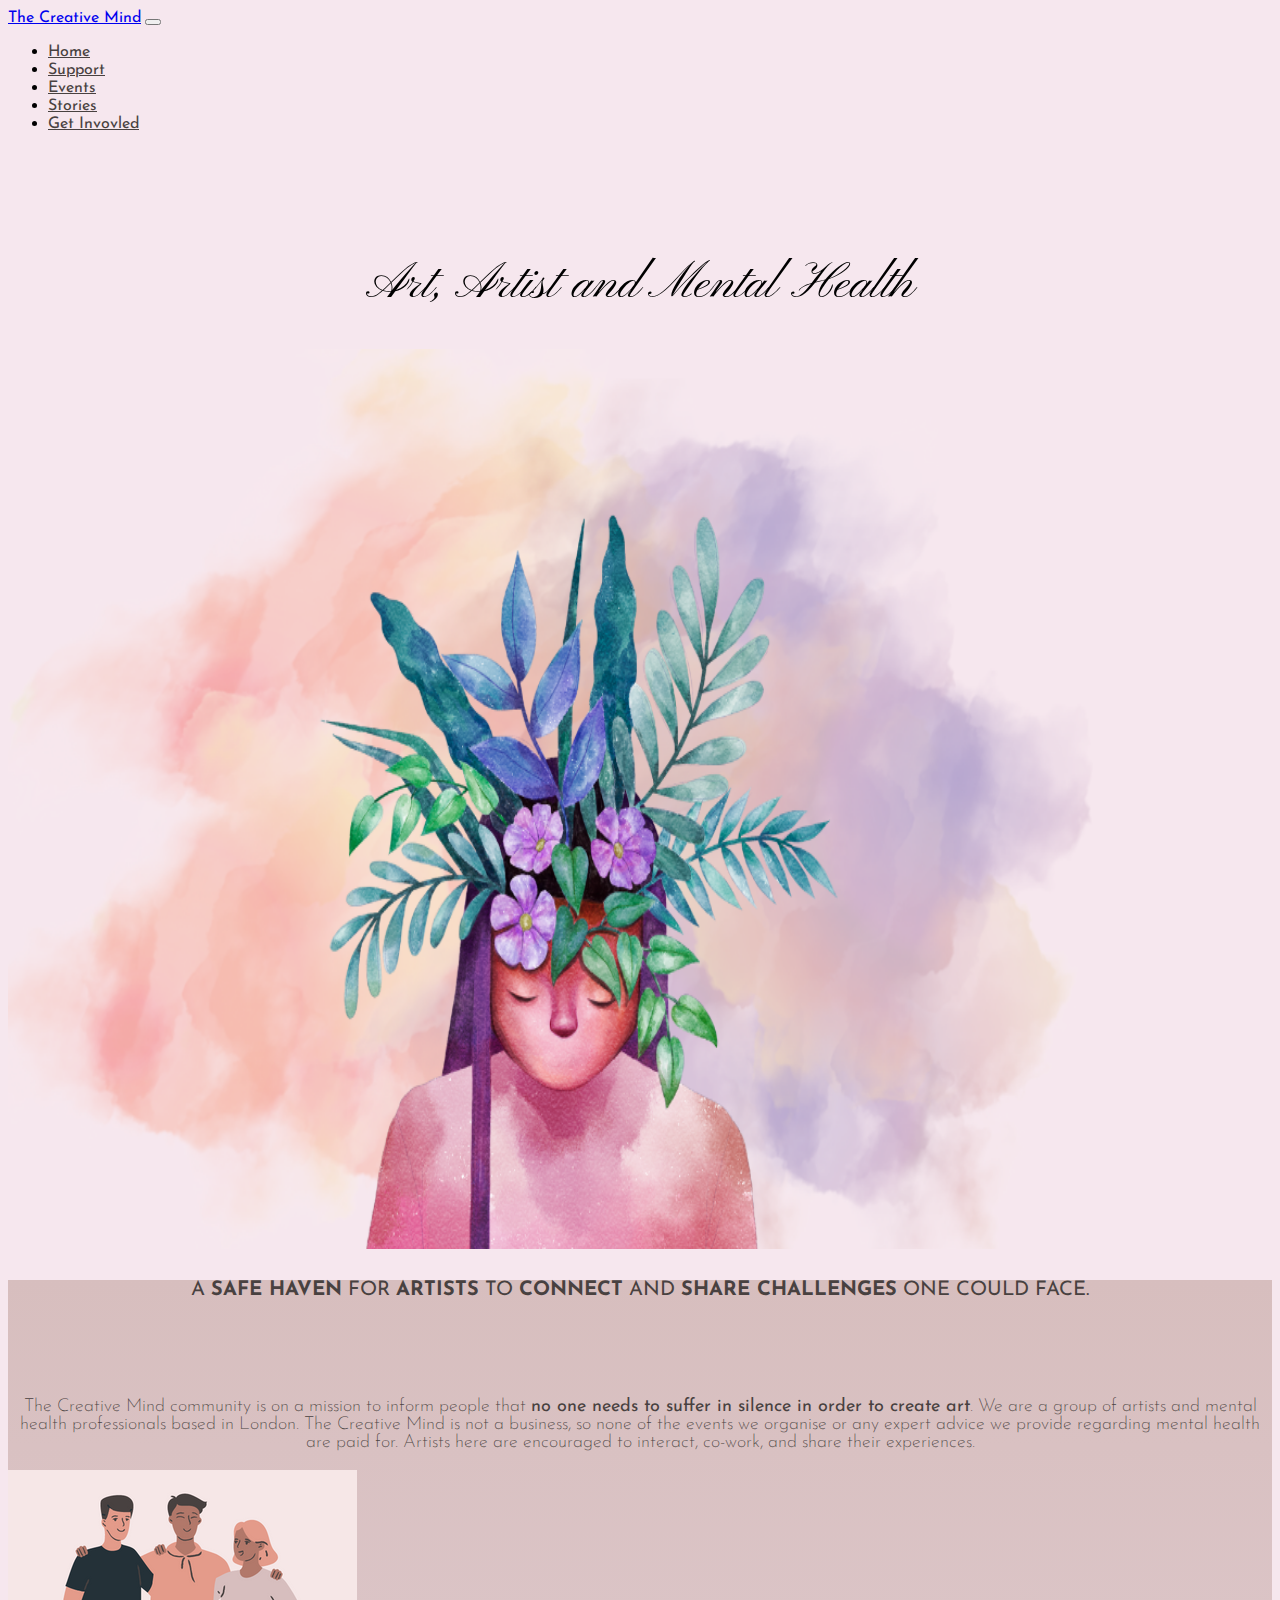
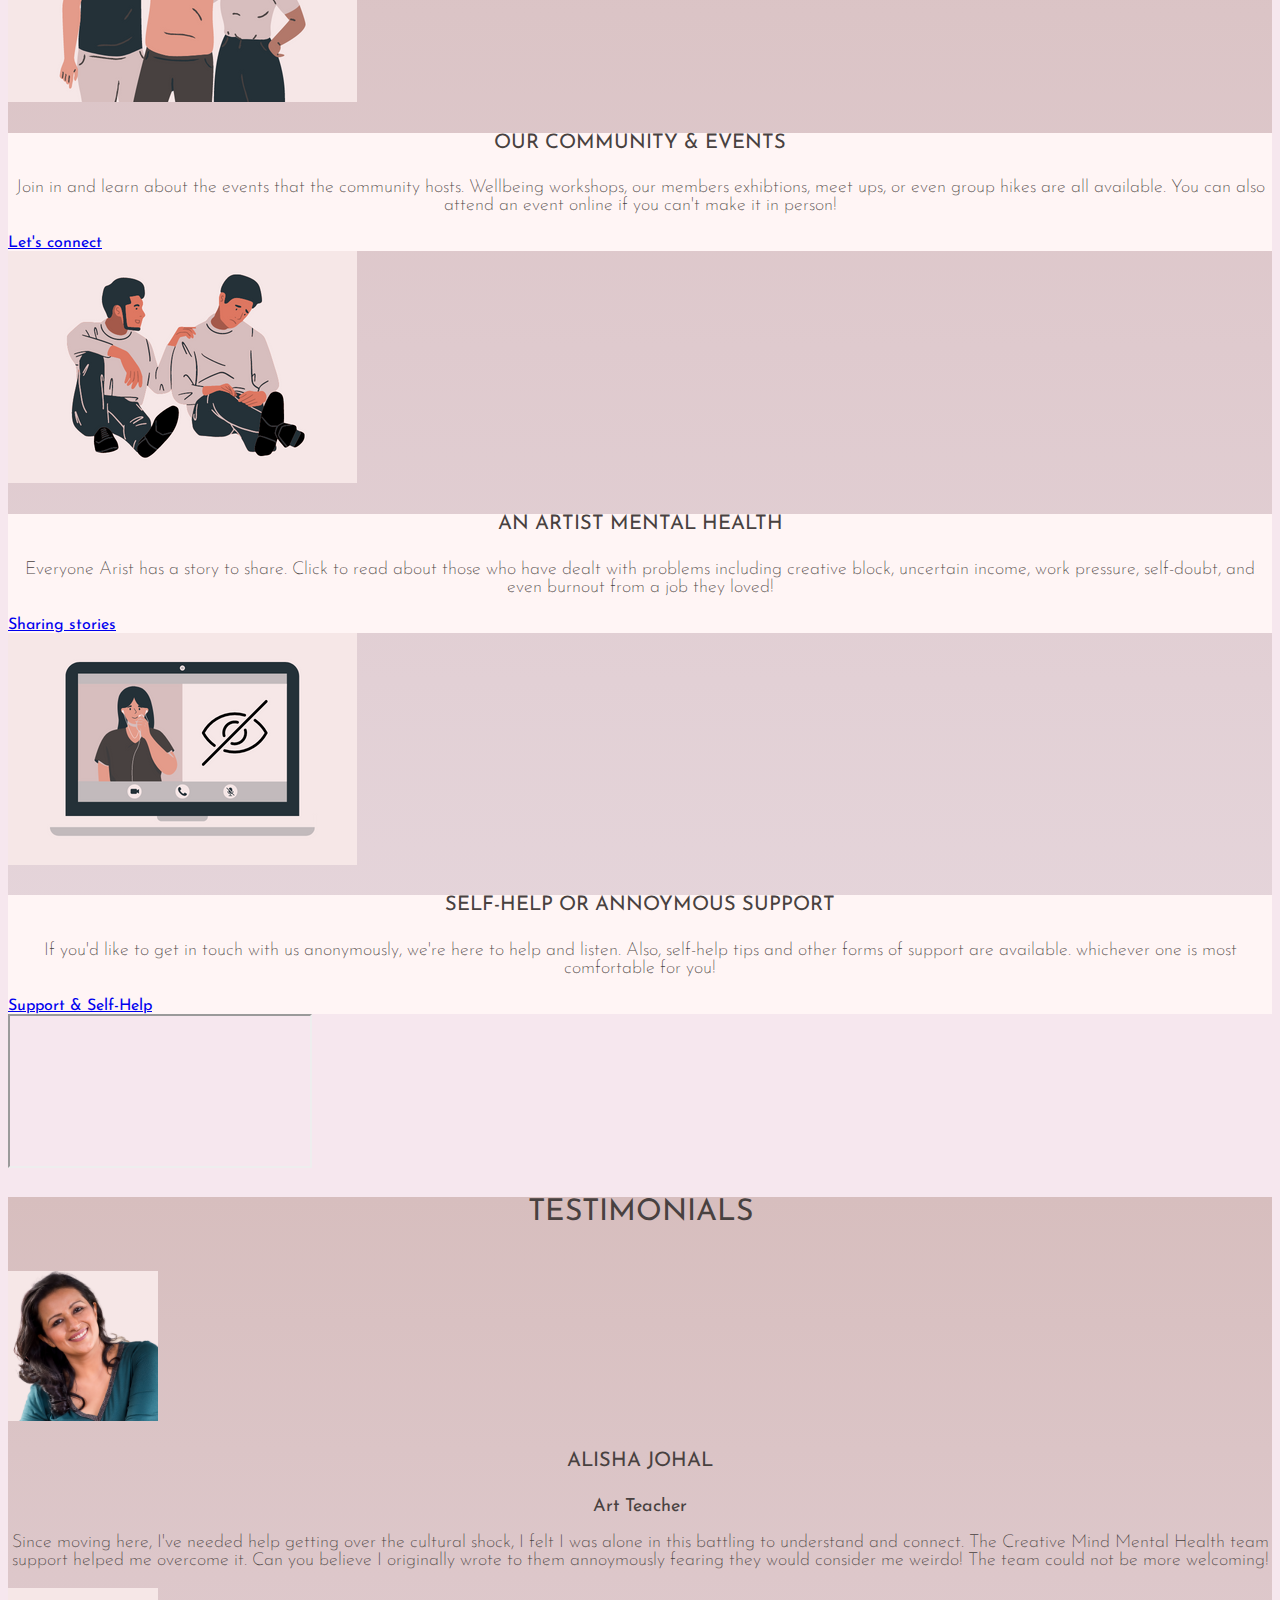
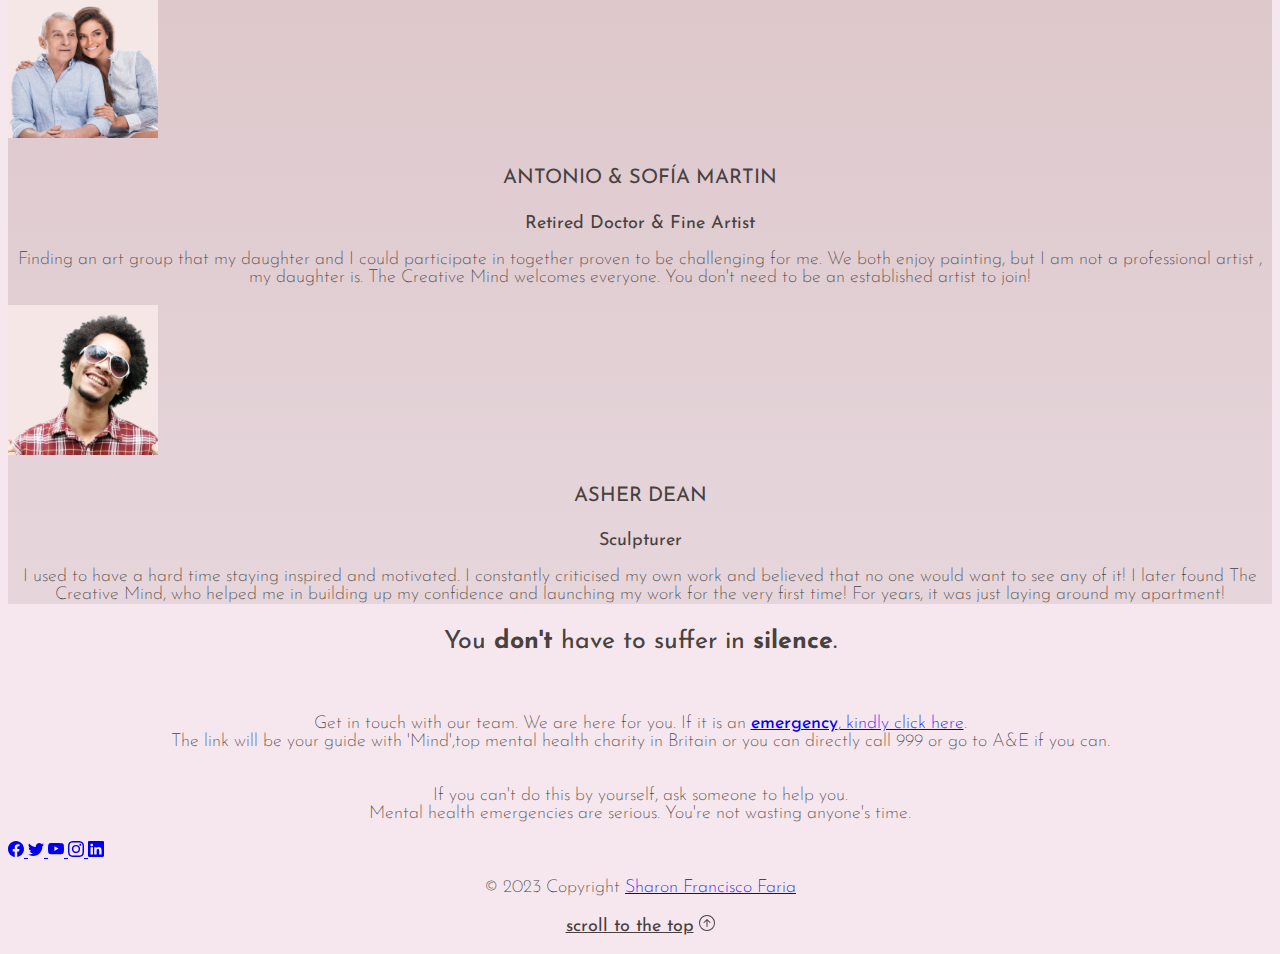
==== index.html @ 94c0a413 "Add Aria labels, Fix: clean HTML validator check for homapage" ====
<!DOCTYPE html>
<html lang="en">

<head>
    <meta charset="UTF-8">
    <meta http-equiv="X-UA-Compatible" content="IE=edge">
    <meta name="viewport" content="width=device-width, initial-scale=1.0">
    <meta name="keywords" content="mental health matters creative artist art support london services near me therapy counselling awareness artist uk exhibition life">
    <meta name="description" content=">A safe haven for artists to connect and share challenges one could face. 
    The Creative Mind mission is to make sure no one has to face a mental health problem alone.">
    <title>The Creative Mind</title>

    <!-- Bootstrap -->
    <link href="https://cdn.jsdelivr.net/npm/bootstrap@5.2.3/dist/css/bootstrap.min.css" rel="stylesheet"
        integrity="sha384-rbsA2VBKQhggwzxH7pPCaAqO46MgnOM80zW1RWuH61DGLwZJEdK2Kadq2F9CUG65" crossorigin="anonymous">
    <!-- Connecting Style sheet CSS -->
    <link rel="stylesheet" href="assets/css/style.css">
</head>

<body>
    <!--Nav Bar-->
    <header>
        <nav class="navbar fixed-top bg-light p-3">
            <div class="container-fluid">
                <a class="navbar-brand" href="index.html">The Creative Mind</a>
                <button class="navbar-toggler" type="button" data-bs-toggle="collapse" data-bs-target="#navbarCollapse"
                    aria-controls="navbarCollapse" aria-expanded="false" aria-label="Toggle navigation">
                    <span class="navbar-toggler-icon"></span>
                </button>
                <div class="collapse navbar-collapse" id="navbarCollapse">
                    <ul class="navbar-nav me-auto mb-2 mb-md-0">
                        <li class="nav-item">
                            <a class="nav-link active" aria-current="page" href="index.html">Home</a>
                        </li>
                        <li class="nav-item">
                            <a class="nav-link" href="support.html">Support</a>
                        </li>
                        <li class="nav-item">
                            <a class="nav-link" href="events.html">Events</a>
                        </li>
                        <li class="nav-item">
                            <a class="nav-link" href="stories.html">Stories</a>
                        </li>
                        <li class="nav-item">
                            <a class="nav-link" href="getinvovled.html">Get Invovled</a>
                        </li>
                    </ul>
                </div>
            </div>
        </nav>
        <br><br><br><br>
    </header>
    <!-- Nav Bar -->

    <!-- Main Heading -->
    
      <h1>Art, Artist and Mental Health</h1>

     <!-- Hero image -->
     <div>
        <div class="text-center">
        <img src="assets/images/hero-image.png" class="img-fluid mb-0" alt="hero-image" width="1100" height="900">
        </div>
    </div>

    <!-- Reasons to Join -->
    <section class="py-5 py-xl-8" id="reasons">
        <div class="container mb-5 mb-md-6 mb-xl-10">
            <div class="row justify-content-md-center">
                <h4>A <b>safe haven</b> for <b>artists</b> to <b>connect</b> and <b>share challenges</b> one could face.
                </h4> <br> <br> <br>
                <p> The Creative Mind community is on a mission to inform people that <b>no one needs to suffer in silence in order to create art</b>. 
                    We are a group of artists and mental health professionals based in London. 
                     The Creative Mind is not a business, so none of the events we organise or any expert advice we provide regarding mental health are paid for.
                     Artists here are encouraged to interact, co-work, and share their experiences.
            </div>
        </div>
        <!-- Explore What We offer Cards -->
        <div class="container">
            <div class="row">
                <div class="col-lg-4">
                    <div class="card">
                        <img src="assets/images/community.png" class="card-img-top" alt="community" aria-label="community">
                        <div class="card-body text-center">
                            <h4 class="card-title">Our community & Events</h4>
                            <p class="card-text">
                                Join in and learn about the events that the community hosts. Wellbeing workshops,
                                our members exhibtions, meet ups, or even group hikes are all available. You can
                                also attend an event online if you can't
                                make it in person!
                            </p>
                            <a href="events.html" class="btn btn-dark">Let's connect</a>
                        </div>
                    </div>
                </div>

                <div class="col-lg-4">
                    <div class="card">
                        <img src="assets/images/mentalhealth.png" class="card-img-top" alt="mental health" aria-label="mental health">
                        <div class="card-body text-center">
                            <h4 class="card-title">An Artist Mental Health</h4>
                            <p class="card-text">
                                Everyone Arist has a story to share. Click to read about those who have dealt with
                                problems including creative block, uncertain income, work pressure, self-doubt, and even burnout from a job they loved!
                            </p>
                            <a href="stories.html" class="btn btn-dark">Sharing stories</a>
                        </div>
                    </div>
                </div>

                <div class="col-lg-4">
                    <div class="card">
                        <img src="assets/images/anonymous.png" class="card-img-top" alt="anonymous support" aria-label="support">
                        <div class="card-body text-center">
                            <h4 class="card-title">Self-help or Annoymous support</h4>
                            <p class="card-text">
                                If you'd like to get in touch with us anonymously, we're here to help and listen. 
                                Also, self-help tips and other forms of support are available. whichever one is most comfortable for you!
                            </p>
                            <a href="support.html" class="btn btn-dark">Support & Self-Help</a>
                        </div>
                    </div>
                </div>
            </div>
        </div>
    </section>

    <!-- video / Who are we?-->
    <div class=" container py-5">
            <div class=" ratio ratio-21x9">
                <iframe
                    src="https://player.vimeo.com/video/795045849?h=b1a4fad2c8&amp;badge=0&amp;autopause=0&amp;player_id=0&amp;app_id=58479"
                    title="Vimeo video" allowfullscreen></iframe>
            </div> 
        </div>

    <!-- Testimonials-->
    <section class="py-5 container-fluid text-center uppercase" id="testimonials" aria-label="testimonials">
        <h2>Testimonials</h2>
        <br>
        <div class="row d-flex justify-content-center">
            <div class="col-md-10 col-xl-8 text-center">
            </div>
        </div>

        <section>
            <div class="row text-center">
                <div class="col-md-4 mb-5 mb-md-0">
                    <div class="d-flex justify-content-center mb-4">
                        <img src="/assets/images/art-teacher.png" class="rounded shadow-1-strong" width="150"
                            height="150" alt="art-teacher">
                    </div>
                    <h4 class="mb-3">Alisha Johal</h4>
                    <p class="text-dark mb-3"><b>Art Teacher</b> </p>
                    <p class="px-xl-3">
                        Since moving here, I've needed help getting over the
                        cultural shock, I felt I was alone in this battling to understand and connect. The Creative
                        Mind Mental Health team
                        support helped me overcome it. Can you believe I originally wrote to them annoymously
                        fearing they would consider me weirdo! The team could not be more welcoming!
                    </p>
                </div>
                <div class="col-md-4 mb-5 mb-md-0">
                    <div class="d-flex justify-content-center mb-4">
                        <img src="/assets/images/oil-painter.png" class="rounded shadow-1-strong" width="150"
                            height="150" alt="oil-painter">
                    </div>
                    <h4 class="mb-3">Antonio & Sofía Martin</h4>
                    <p class="text-dark mb-3"><b>Retired Doctor & Fine Artist</b></p>
                    <p class="px-xl-3">
                        Finding an art group that my daughter and I could
                        participate in together proven to be challenging for me. We both enjoy painting, but I am
                        not a professional artist , my
                        daughter is. The Creative Mind welcomes everyone. You don't need to be an established artist
                        to join!
                    </p>
                </div>

                <div class="col-md-4 mb-0">
                    <div class="d-flex justify-content-center mb-4">
                        <img src="/assets/images/sculpturer.png" class="rounded shadow-1-strong" width="150"
                            height="150" alt="sculpturer">
                    </div>
                    <h4 class="mb-3">Asher Dean</h4>
                    <p class="text-dark mb-3"><b>Sculpturer</b></p>
                    <p class="px-xl-3">
                        I used to have a hard time staying inspired and
                        motivated. I constantly criticised my own work and believed that no one would want to see
                        any of it! I later found The
                        Creative Mind, who helped me in building up my confidence and launching my work for the very
                        first time! For years, it was just laying around my apartment!
                    </p>
                </div>
            </div>
        </section>
    </section>

    <!-- Bootstrap -->
    <script src="https://cdn.jsdelivr.net/npm/bootstrap@5.2.3/dist/js/bootstrap.bundle.min.js"
        integrity="sha384-kenU1KFdBIe4zVF0s0G1M5b4hcpxyD9F7jL+jjXkk+Q2h455rYXK/7HAuoJl+0I4" crossorigin="anonymous">
    </script>

    <!-- Footer -->
	 <footer class="text-center py-4 container-fluid">
		<h3>You <b>don't</b> have to suffer in <b>silence</b>.</h3>
		<br>
		<div>
		  <p>
			Get in touch with our team. We are here for you. If it is an <a class="text-dark" aria-label="emergency link"
			  href="https://www.mind.org.uk/need-urgent-help/using-this-tool//" target="_blank">
			  <b>emergency</b>, kindly click here</a>. <br>
			The link will be your guide with 'Mind',top mental health charity in Britain or you can directly
			call 999 or go to A&E if you can.
		  </p>
		  <p>
			<br>
			If you can't do this by yourself, ask someone to help you. <br>
			Mental health emergencies are serious. You're not wasting anyone's time.
		  </p>
  
		  <!-- Section: Text -->
		</div>
  
		<!-- Grid container -->
		<div class="container text-center text-dark">
		  <!-- Section: Social media -->
		  <div class="mb-4">
			<!-- Facebook -->
			<a class="btn btn-link btn-floating btn-lg text-dark m-1 m-sm-0" aria-label="facebook"
			  href="https://en-gb.facebook.com/" role="button" data-mdb-ripple-color="dark"><svg
				xmlns="http://www.w3.org/2000/svg" width="16" height="16" fill="currentColor" class="bi bi-facebook"
				viewBox="0 0 16 16">
				<path
				  d="M16 8.049c0-4.446-3.582-8.05-8-8.05C3.58 0-.002 3.603-.002 8.05c0 4.017 2.926 7.347 6.75 7.951v-5.625h-2.03V8.05H6.75V6.275c0-2.017 1.195-3.131 3.022-3.131.876 0 1.791.157 1.791.157v1.98h-1.009c-.993 0-1.303.621-1.303 1.258v1.51h2.218l-.354 2.326H9.25V16c3.824-.604 6.75-3.934 6.75-7.951z" />
			  </svg>
			</a>
  
			<!-- Twitter -->
			<a class="btn btn-link btn-floating btn-lg text-dark m-1 m-sm-0" aria-label="twitter"
			  href="https://twitter.com/?lang=en" role="button" data-mdb-ripple-color="dark">
			  <svg xmlns="http://www.w3.org/2000/svg" width="16" height="16" fill="currentColor" class="bi bi-twitter"
				viewBox="0 0 16 16">
				<path
				  d="M5.026 15c6.038 0 9.341-5.003 9.341-9.334 0-.14 0-.282-.006-.422A6.685 6.685 0 0 0 16 3.542a6.658 6.658 0 0 1-1.889.518 3.301 3.301 0 0 0 1.447-1.817 6.533 6.533 0 0 1-2.087.793A3.286 3.286 0 0 0 7.875 6.03a9.325 9.325 0 0 1-6.767-3.429 3.289 3.289 0 0 0 1.018 4.382A3.323 3.323 0 0 1 .64 6.575v.045a3.288 3.288 0 0 0 2.632 3.218 3.203 3.203 0 0 1-.865.115 3.23 3.23 0 0 1-.614-.057 3.283 3.283 0 0 0 3.067 2.277A6.588 6.588 0 0 1 .78 13.58a6.32 6.32 0 0 1-.78-.045A9.344 9.344 0 0 0 5.026 15z" />
			  </svg>
			</a>
  
			<!-- Youtube -->
			<a class="btn btn-link btn-floating btn-lg text-dark m-1 m-sm-0" aria-label="youtube"
			  href="https://www.youtube.com/" role="button" data-mdb-ripple-color="dark">
			  <svg xmlns="http://www.w3.org/2000/svg" width="16" height="16" fill="currentColor" class="bi bi-youtube"
				viewBox="0 0 16 16">
				<path
				  d="M8.051 1.999h.089c.822.003 4.987.033 6.11.335a2.01 2.01 0 0 1 1.415 1.42c.101.38.172.883.22 1.402l.01.104.022.26.008.104c.065.914.073 1.77.074 1.957v.075c-.001.194-.01 1.108-.082 2.06l-.008.105-.009.104c-.05.572-.124 1.14-.235 1.558a2.007 2.007 0 0 1-1.415 1.42c-1.16.312-5.569.334-6.18.335h-.142c-.309 0-1.587-.006-2.927-.052l-.17-.006-.087-.004-.171-.007-.171-.007c-1.11-.049-2.167-.128-2.654-.26a2.007 2.007 0 0 1-1.415-1.419c-.111-.417-.185-.986-.235-1.558L.09 9.82l-.008-.104A31.4 31.4 0 0 1 0 7.68v-.123c.002-.215.01-.958.064-1.778l.007-.103.003-.052.008-.104.022-.26.01-.104c.048-.519.119-1.023.22-1.402a2.007 2.007 0 0 1 1.415-1.42c.487-.13 1.544-.21 2.654-.26l.17-.007.172-.006.086-.003.171-.007A99.788 99.788 0 0 1 7.858 2h.193zM6.4 5.209v4.818l4.157-2.408L6.4 5.209z" />
			  </svg>
			</a>
  
			<!-- Instagram -->
			<a class="btn btn-link btn-floating btn-lg text-dark m-1 m-sm-0" aria-label="instagram"
			  href="https://www.instagram.com/" role="button" data-mdb-ripple-color="dark">
			  <svg xmlns="http://www.w3.org/2000/svg" width="16" height="16" fill="currentColor" class="bi bi-instagram"
				viewBox="0 0 16 16">
				<path
				  d="M8 0C5.829 0 5.556.01 4.703.048 3.85.088 3.269.222 2.76.42a3.917 3.917 0 0 0-1.417.923A3.927 3.927 0 0 0 .42 2.76C.222 3.268.087 3.85.048 4.7.01 5.555 0 5.827 0 8.001c0 2.172.01 2.444.048 3.297.04.852.174 1.433.372 1.942.205.526.478.972.923 1.417.444.445.89.719 1.416.923.51.198 1.09.333 1.942.372C5.555 15.99 5.827 16 8 16s2.444-.01 3.298-.048c.851-.04 1.434-.174 1.943-.372a3.916 3.916 0 0 0 1.416-.923c.445-.445.718-.891.923-1.417.197-.509.332-1.09.372-1.942C15.99 10.445 16 10.173 16 8s-.01-2.445-.048-3.299c-.04-.851-.175-1.433-.372-1.941a3.926 3.926 0 0 0-.923-1.417A3.911 3.911 0 0 0 13.24.42c-.51-.198-1.092-.333-1.943-.372C10.443.01 10.172 0 7.998 0h.003zm-.717 1.442h.718c2.136 0 2.389.007 3.232.046.78.035 1.204.166 1.486.275.373.145.64.319.92.599.28.28.453.546.598.92.11.281.24.705.275 1.485.039.843.047 1.096.047 3.231s-.008 2.389-.047 3.232c-.035.78-.166 1.203-.275 1.485a2.47 2.47 0 0 1-.599.919c-.28.28-.546.453-.92.598-.28.11-.704.24-1.485.276-.843.038-1.096.047-3.232.047s-2.39-.009-3.233-.047c-.78-.036-1.203-.166-1.485-.276a2.478 2.478 0 0 1-.92-.598 2.48 2.48 0 0 1-.6-.92c-.109-.281-.24-.705-.275-1.485-.038-.843-.046-1.096-.046-3.233 0-2.136.008-2.388.046-3.231.036-.78.166-1.204.276-1.486.145-.373.319-.64.599-.92.28-.28.546-.453.92-.598.282-.11.705-.24 1.485-.276.738-.034 1.024-.044 2.515-.045v.002zm4.988 1.328a.96.96 0 1 0 0 1.92.96.96 0 0 0 0-1.92zm-4.27 1.122a4.109 4.109 0 1 0 0 8.217 4.109 4.109 0 0 0 0-8.217zm0 1.441a2.667 2.667 0 1 1 0 5.334 2.667 2.667 0 0 1 0-5.334z" />
			  </svg>
			</a>
  
			<!-- Linkedin -->
			<a class="btn btn-link btn-floating btn-lg text-dark m-1 m-sm-0" aria-label="linkedin"
			  href="https://uk.linkedin.com/" role="button" data-mdb-ripple-color="dark">
			  <svg xmlns="http://www.w3.org/2000/svg" width="16" height="16" fill="currentColor" class="bi bi-linkedin"
				viewBox="0 0 16 16">
				<path
				  d="M0 1.146C0 .513.526 0 1.175 0h13.65C15.474 0 16 .513 16 1.146v13.708c0 .633-.526 1.146-1.175 1.146H1.175C.526 16 0 15.487 0 14.854V1.146zm4.943 12.248V6.169H2.542v7.225h2.401zm-1.2-8.212c.837 0 1.358-.554 1.358-1.248-.015-.709-.52-1.248-1.342-1.248-.822 0-1.359.54-1.359 1.248 0 .694.521 1.248 1.327 1.248h.016zm4.908 8.212V9.359c0-.216.016-.432.08-.586.173-.431.568-.878 1.232-.878.869 0 1.216.662 1.216 1.634v3.865h2.401V9.25c0-2.22-1.184-3.252-2.764-3.252-1.274 0-1.845.7-2.165 1.193v.025h-.016a5.54 5.54 0 0 1 .016-.025V6.169h-2.4c.03.678 0 7.225 0 7.225h2.4z" />
			  </svg>
			</a>
  
		  </div>
		  <!-- Section: Social media -->
		</div>
  
		<!-- Copyright -->
		<div>
		  <p>
			© 2023 Copyright
			<a class="text-dark text-decoration-none" aria-label="copyright" href="https://www.sharonfranciscofaria.com/"
			  target="_blank">Sharon Francisco Faria</a>
		  </p>
		</div>
		<div class="container">
		  <div class="nav justify-content-center align-items-center">
			<p class="nav-item">
			  <a href="#" class="nav-link px-2 text-dark">scroll to the top</a>
			  <svg xmlns="http://www.w3.org/2000/svg" width="16" height="16" fill="currentColor"
				class="bi bi-arrow-up-circle" viewBox="0 0 16 16">
				<path fill-rule="evenodd"
				  d="M1 8a7 7 0 1 0 14 0A7 7 0 0 0 1 8zm15 0A8 8 0 1 1 0 8a8 8 0 0 1 16 0zm-7.5 3.5a.5.5 0 0 1-1 0V5.707L5.354 7.854a.5.5 0 1 1-.708-.708l3-3a.5.5 0 0 1 .708 0l3 3a.5.5 0 0 1-.708.708L8.5 5.707V11.5z" />
			  </svg>
			</p>
		  </div>
		</div>
		<!-- Copyright -->
	</footer>
  
</body>
  
</html>
---- assets/css/style.css ----
/* Headings and Fonts */

@import url('https://fonts.googleapis.com/css2?family=Josefin+Sans:wght@300;400;700&family=Pinyon+Script&display=swap');

body {
    background-color: #f6e7ee;
    padding: 0;
}

h1 {
    font-family: 'Pinyon Script', sans-serif;
    font-weight: 400;
    color: #000000;
    font-size: 50px;
    text-align: center;
}

h2 {
    font-family: 'Josefin Sans', sans-serif;
    font-weight: 400;
    font-size: 30px;
    color: #484140;
    text-align: center;
    text-transform: uppercase;
}

h3 {
    font-family: 'Josefin Sans', sans-serif;
    font-weight: 400;
    font-size: 25px;
    color: #484140;
    text-align: center;
}

h4 {
    font-family: 'Josefin Sans', sans-serif;
    font-weight: 400;
    font-size: 20px;
    color: #484140;
    text-align: center;
    text-transform: uppercase;

}

p {
    font-family: 'Josefin Sans', sans-serif;
    font-weight: 200;
    font-size: 18px;
    color: #484140;
    text-align: center;
}

/* Body division background colour */
#reasons,
#testimonials,
#support,
#gallery,
#contact
 {
    background-image: linear-gradient(to bottom, #d7bebe, #dbc4c6, #dfcace, #e2d0d5, #e6d6dc);
}

/* Nav Bar */


.navbar-brand {
    font-family: 'Josefin Sans', sans-serif;
    font-weight: 400;
}

.nav-link {
    font-family: 'Josefin Sans', sans-serif;
    color: #484140;
    font-weight: 400;
}

/* Card body */
.card-body {
    background-color: #fff5f5;
}

/*Buttons */


/* Get invovled */
#contact2 {
    background-color: #f6e7ee;
}

.form-label,
.form-check-input,
.btn.btn-dark,
.form-check-label {
    font-family: 'Josefin Sans', sans-serif;
}

#maps {
width: 100%;
height: 600px;
border: 0;
}
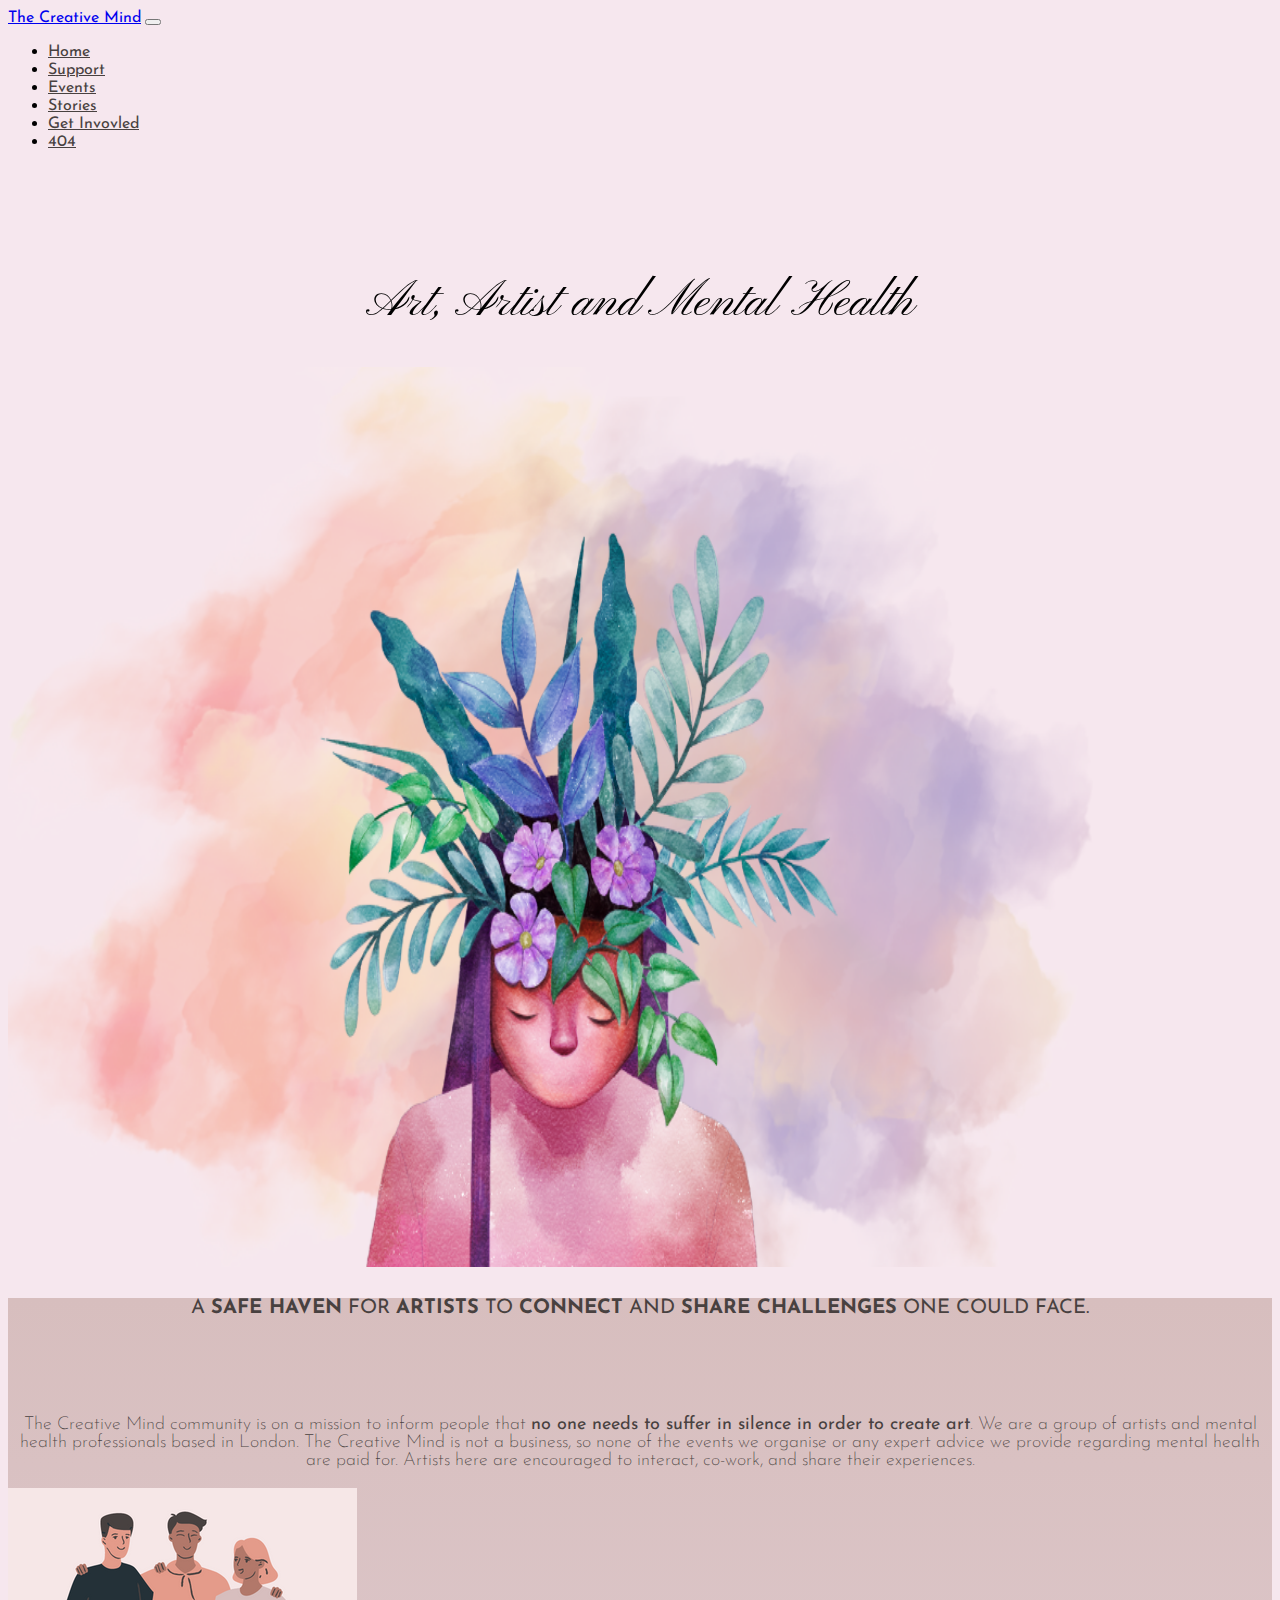
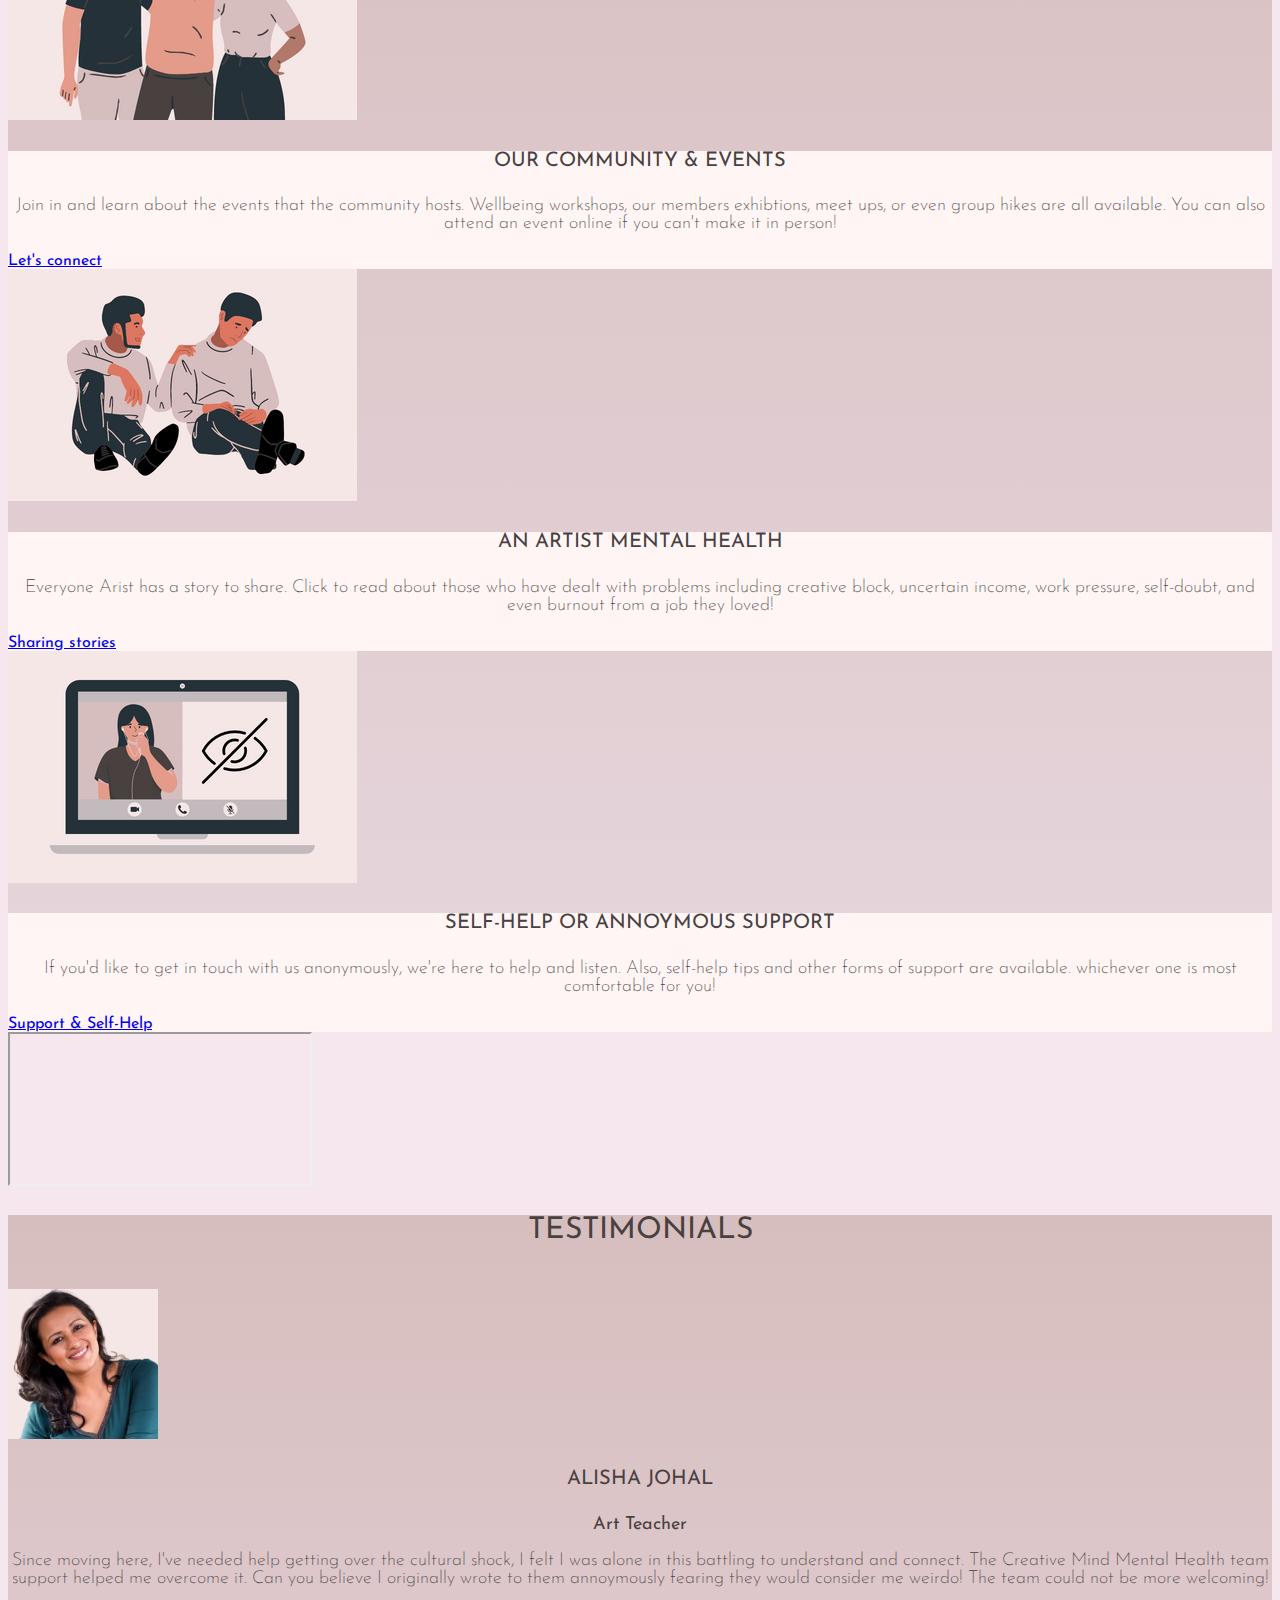
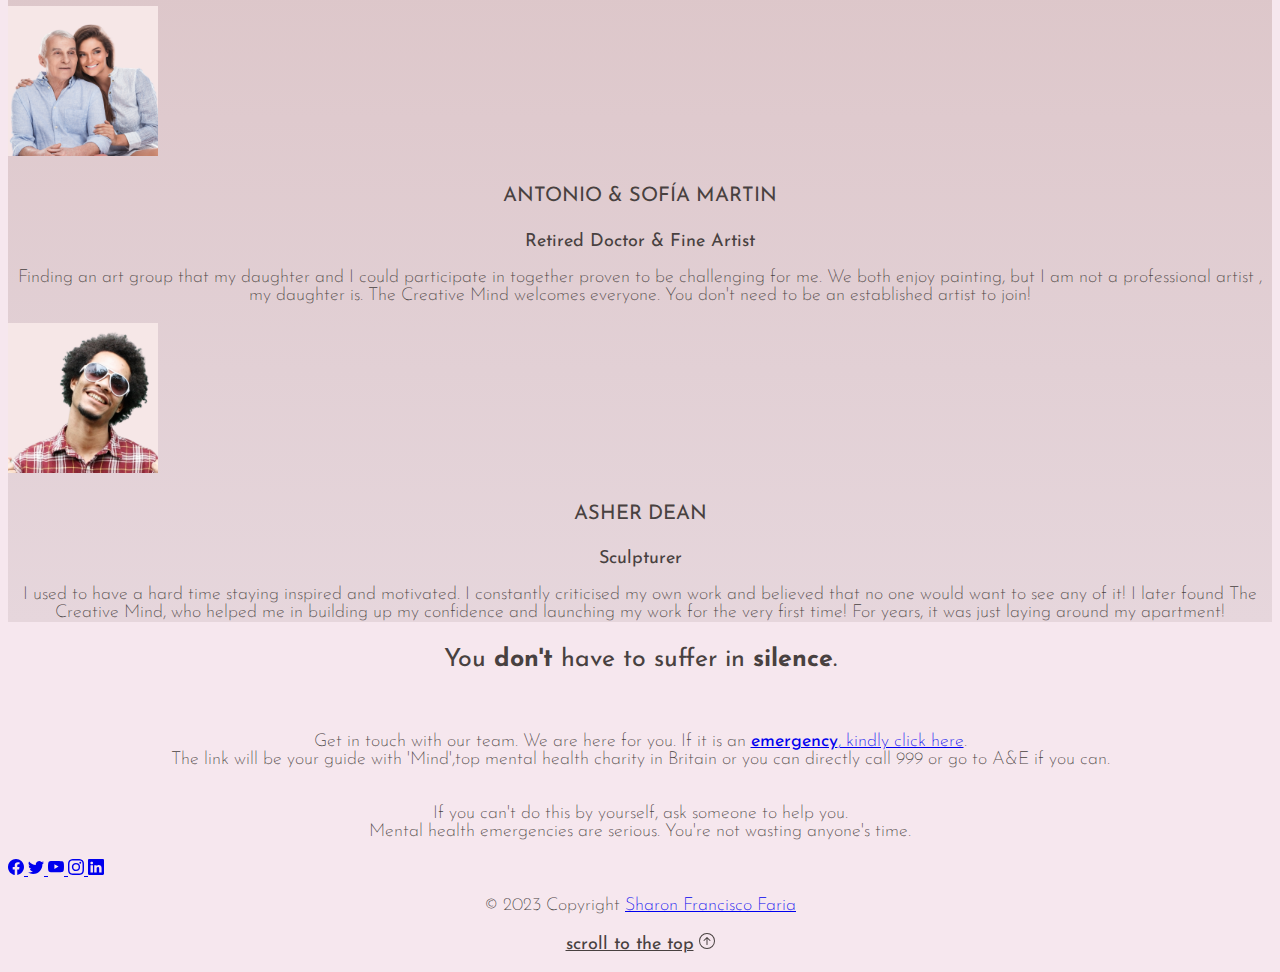
==== commit 84a8e7a9: "Add contents and modify 404 page, test via homepage" ====
--- a/index.html
+++ b/index.html
@@ -8,6 +8,11 @@
     <meta name="keywords" content="mental health matters creative artist art support london services near me therapy counselling awareness artist uk exhibition life">
     <meta name="description" content=">A safe haven for artists to connect and share challenges one could face. 
     The Creative Mind mission is to make sure no one has to face a mental health problem alone.">
+
+    <!-- Favicons -->
+<link rel="apple-touch-icon" href="/docs/5.3/assets/img/favicons/apple-touch-icon.png" sizes="180x180">
+
+
     <title>The Creative Mind</title>
 
     <!-- Bootstrap -->
@@ -43,6 +48,9 @@
                         </li>
                         <li class="nav-item">
                             <a class="nav-link" href="getinvovled.html">Get Invovled</a>
+                        </li>
+                        <li class="nav-item">
+                            <a class="nav-link" href="404.html">404</a>
                         </li>
                     </ul>
                 </div>
@@ -148,7 +156,7 @@
                 <div class="col-md-4 mb-5 mb-md-0">
                     <div class="d-flex justify-content-center mb-4">
                         <img src="/assets/images/art-teacher.png" class="rounded shadow-1-strong" width="150"
-                            height="150" alt="art-teacher">
+                            height="150" alt="art-teacher" aria-label="teacher">
                     </div>
                     <h4 class="mb-3">Alisha Johal</h4>
                     <p class="text-dark mb-3"><b>Art Teacher</b> </p>
@@ -163,7 +171,7 @@
                 <div class="col-md-4 mb-5 mb-md-0">
                     <div class="d-flex justify-content-center mb-4">
                         <img src="/assets/images/oil-painter.png" class="rounded shadow-1-strong" width="150"
-                            height="150" alt="oil-painter">
+                            height="150" alt="oil-painter" aria-label="painter">
                     </div>
                     <h4 class="mb-3">Antonio & Sofía Martin</h4>
                     <p class="text-dark mb-3"><b>Retired Doctor & Fine Artist</b></p>
@@ -179,7 +187,7 @@
                 <div class="col-md-4 mb-0">
                     <div class="d-flex justify-content-center mb-4">
                         <img src="/assets/images/sculpturer.png" class="rounded shadow-1-strong" width="150"
-                            height="150" alt="sculpturer">
+                            height="150" alt="sculpturer" aria-label="sculpturer">
                     </div>
                     <h4 class="mb-3">Asher Dean</h4>
                     <p class="text-dark mb-3"><b>Sculpturer</b></p>
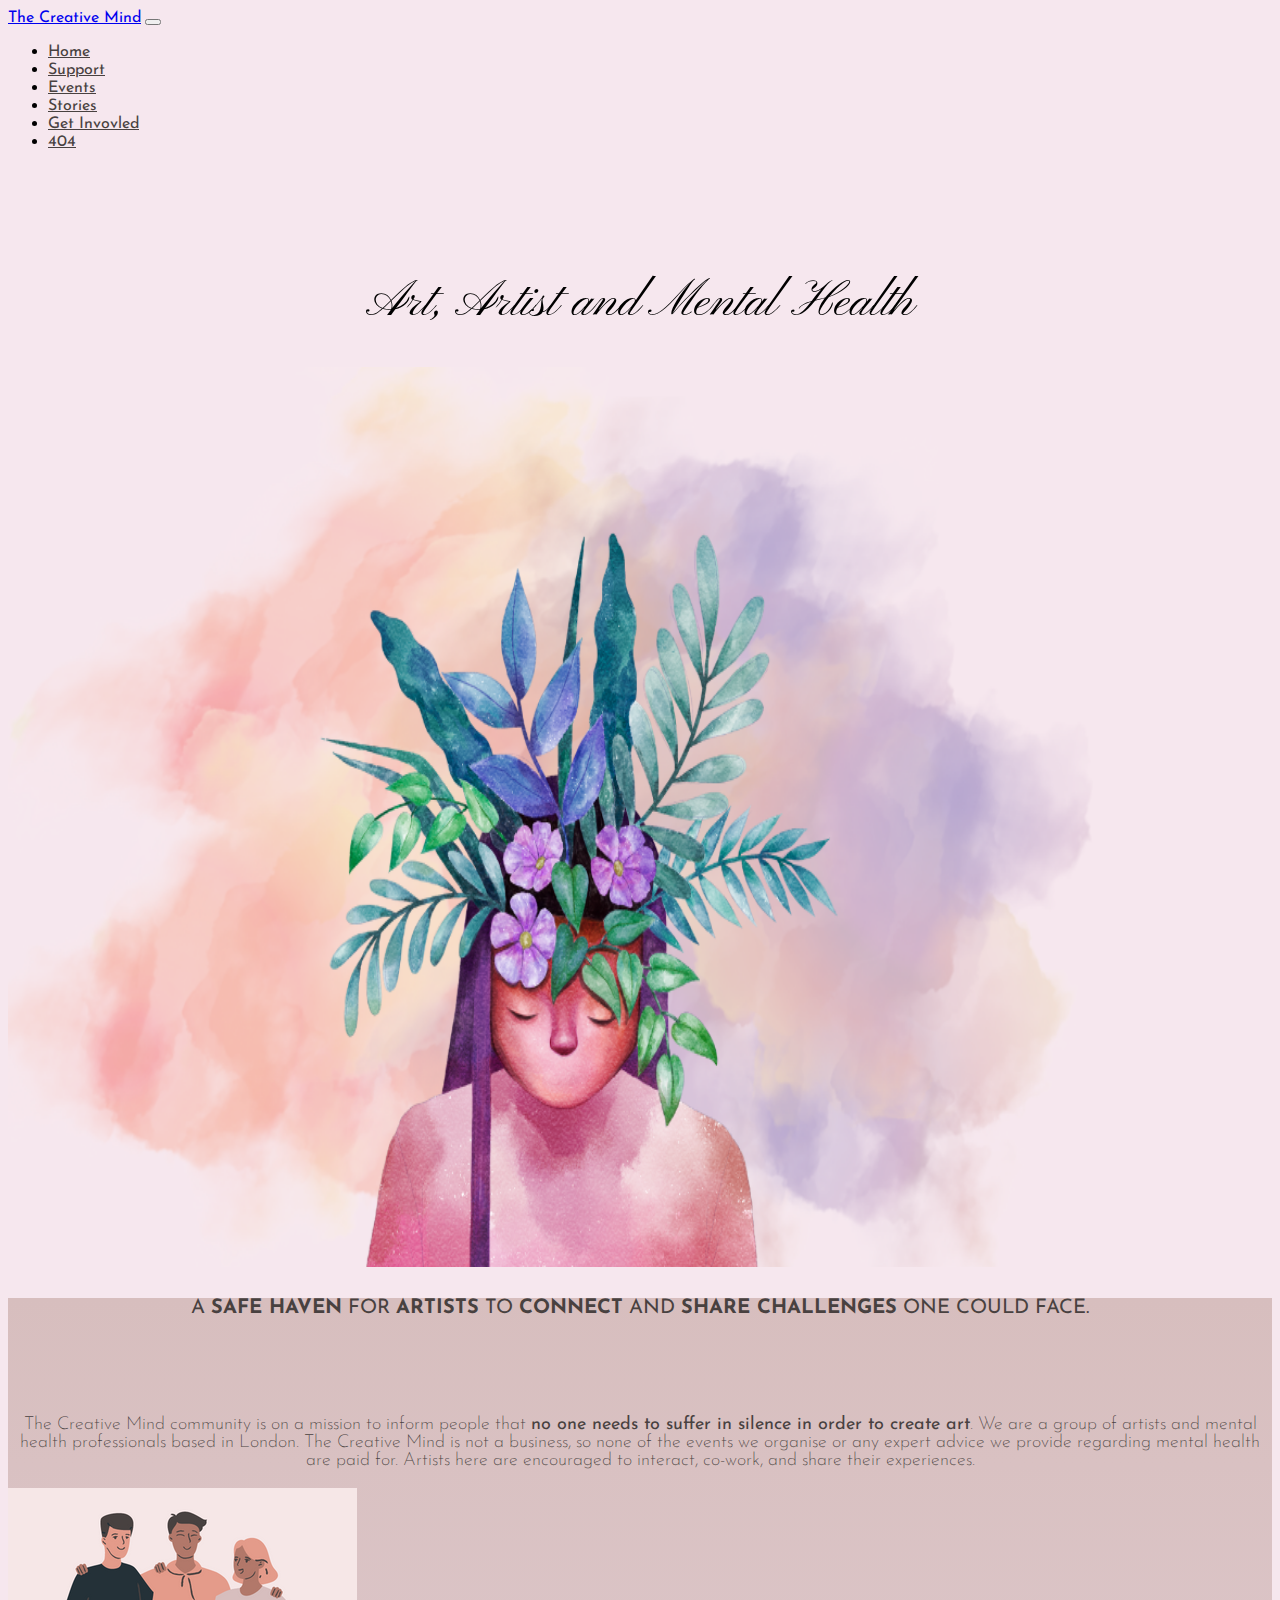
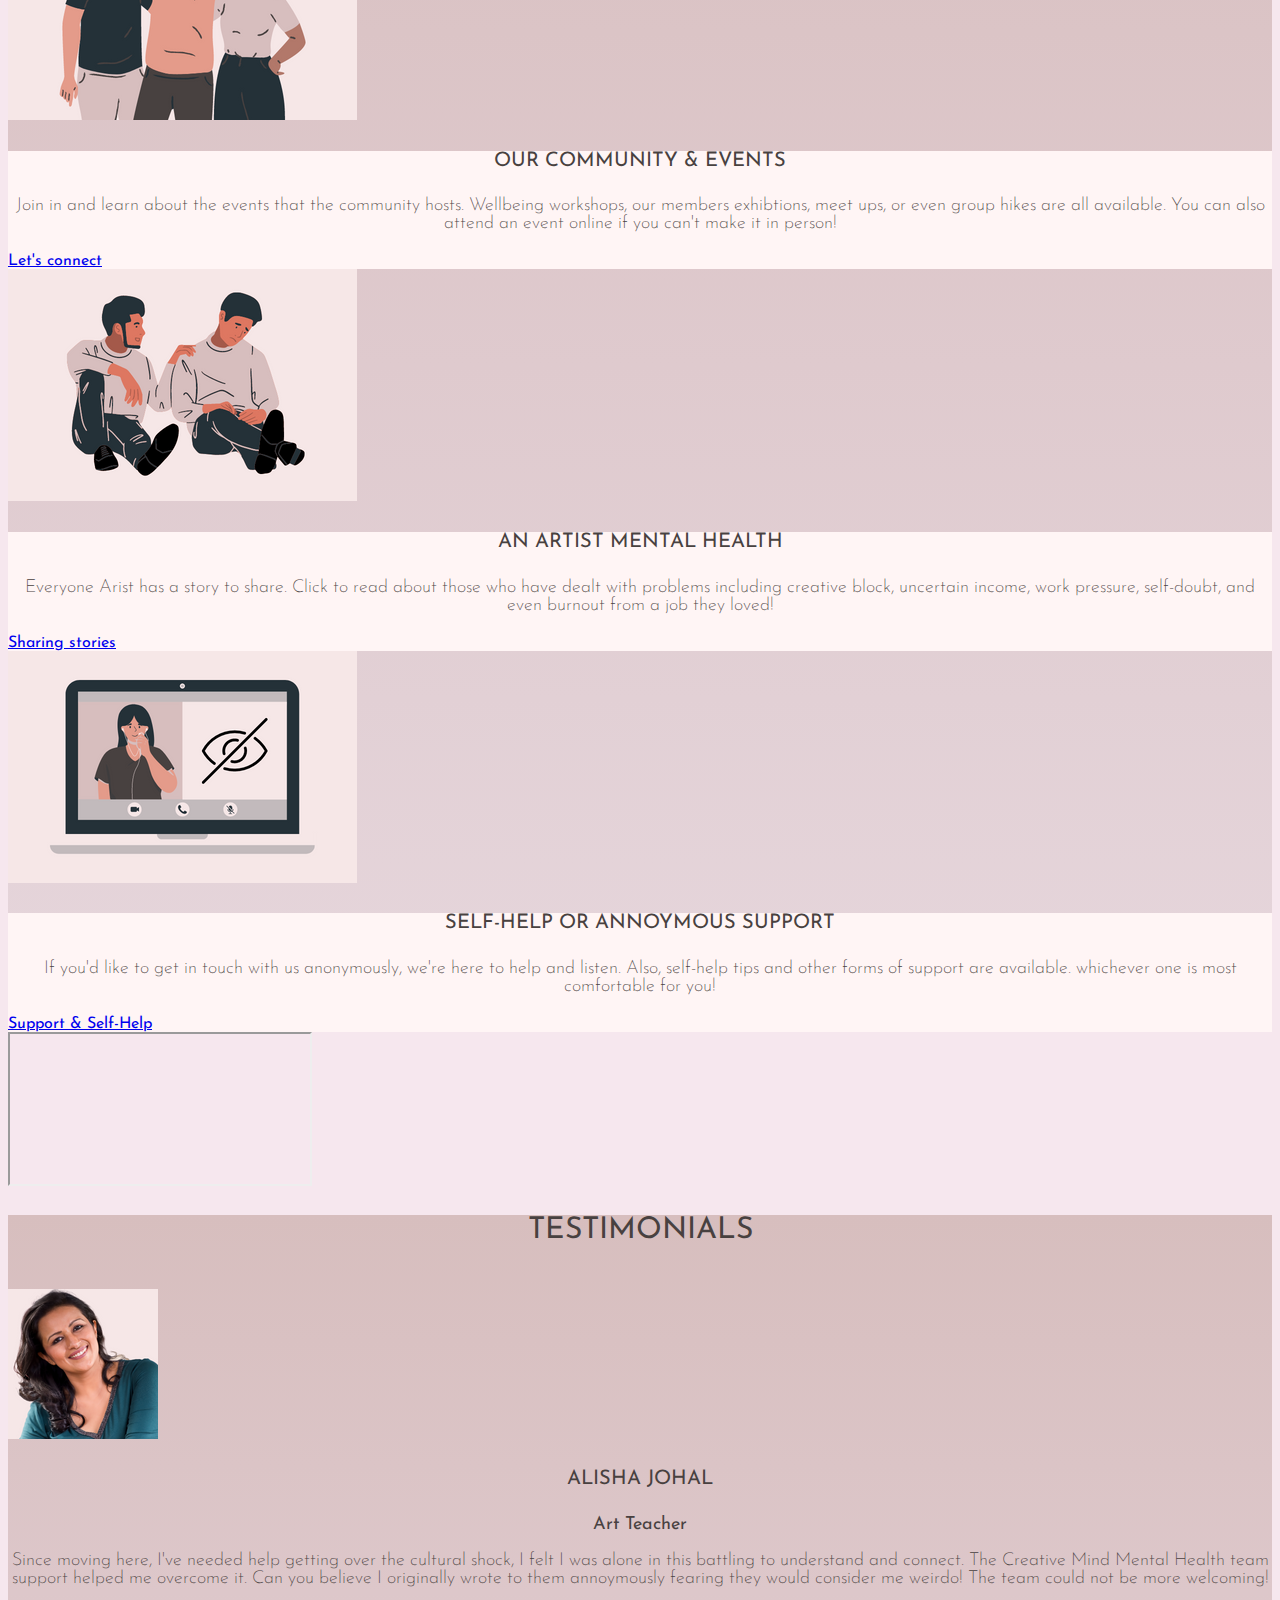
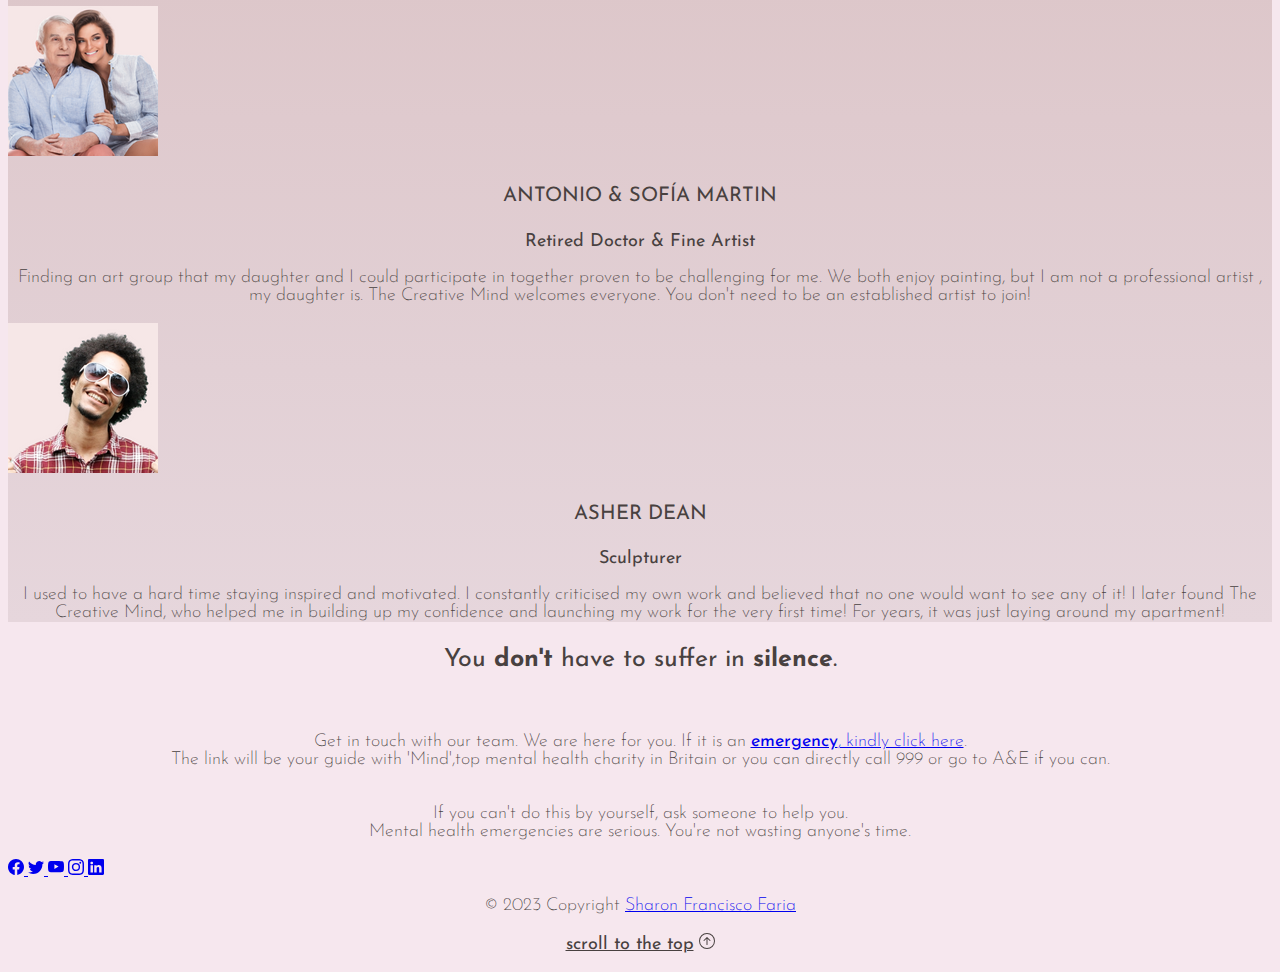
==== commit 9319f49e: "nav bar is now white across all pages" ====
--- a/index.html
+++ b/index.html
@@ -25,7 +25,7 @@
 <body>
     <!--Nav Bar-->
     <header>
-        <nav class="navbar fixed-top bg-light p-3">
+        <nav class="navbar fixed-top bg-white p-3">
             <div class="container-fluid">
                 <a class="navbar-brand" href="index.html">The Creative Mind</a>
                 <button class="navbar-toggler" type="button" data-bs-toggle="collapse" data-bs-target="#navbarCollapse"
@@ -156,7 +156,7 @@
                 <div class="col-md-4 mb-5 mb-md-0">
                     <div class="d-flex justify-content-center mb-4">
                         <img src="/assets/images/art-teacher.png" class="rounded shadow-1-strong" width="150"
-                            height="150" alt="art-teacher" aria-label="teacher">
+                            height="150" alt="art-teacher">
                     </div>
                     <h4 class="mb-3">Alisha Johal</h4>
                     <p class="text-dark mb-3"><b>Art Teacher</b> </p>
@@ -171,7 +171,7 @@
                 <div class="col-md-4 mb-5 mb-md-0">
                     <div class="d-flex justify-content-center mb-4">
                         <img src="/assets/images/oil-painter.png" class="rounded shadow-1-strong" width="150"
-                            height="150" alt="oil-painter" aria-label="painter">
+                            height="150" alt="oil-painter">
                     </div>
                     <h4 class="mb-3">Antonio & Sofía Martin</h4>
                     <p class="text-dark mb-3"><b>Retired Doctor & Fine Artist</b></p>
@@ -187,7 +187,7 @@
                 <div class="col-md-4 mb-0">
                     <div class="d-flex justify-content-center mb-4">
                         <img src="/assets/images/sculpturer.png" class="rounded shadow-1-strong" width="150"
-                            height="150" alt="sculpturer" aria-label="sculpturer">
+                            height="150" alt="sculpturer">
                     </div>
                     <h4 class="mb-3">Asher Dean</h4>
                     <p class="text-dark mb-3"><b>Sculpturer</b></p>
@@ -229,87 +229,87 @@
 		  <!-- Section: Text -->
 		</div>
   
-		<!-- Grid container -->
-		<div class="container text-center text-dark">
-		  <!-- Section: Social media -->
-		  <div class="mb-4">
-			<!-- Facebook -->
-			<a class="btn btn-link btn-floating btn-lg text-dark m-1 m-sm-0" aria-label="facebook"
-			  href="https://en-gb.facebook.com/" role="button" data-mdb-ripple-color="dark"><svg
-				xmlns="http://www.w3.org/2000/svg" width="16" height="16" fill="currentColor" class="bi bi-facebook"
-				viewBox="0 0 16 16">
-				<path
-				  d="M16 8.049c0-4.446-3.582-8.05-8-8.05C3.58 0-.002 3.603-.002 8.05c0 4.017 2.926 7.347 6.75 7.951v-5.625h-2.03V8.05H6.75V6.275c0-2.017 1.195-3.131 3.022-3.131.876 0 1.791.157 1.791.157v1.98h-1.009c-.993 0-1.303.621-1.303 1.258v1.51h2.218l-.354 2.326H9.25V16c3.824-.604 6.75-3.934 6.75-7.951z" />
-			  </svg>
-			</a>
-  
-			<!-- Twitter -->
-			<a class="btn btn-link btn-floating btn-lg text-dark m-1 m-sm-0" aria-label="twitter"
-			  href="https://twitter.com/?lang=en" role="button" data-mdb-ripple-color="dark">
-			  <svg xmlns="http://www.w3.org/2000/svg" width="16" height="16" fill="currentColor" class="bi bi-twitter"
-				viewBox="0 0 16 16">
-				<path
-				  d="M5.026 15c6.038 0 9.341-5.003 9.341-9.334 0-.14 0-.282-.006-.422A6.685 6.685 0 0 0 16 3.542a6.658 6.658 0 0 1-1.889.518 3.301 3.301 0 0 0 1.447-1.817 6.533 6.533 0 0 1-2.087.793A3.286 3.286 0 0 0 7.875 6.03a9.325 9.325 0 0 1-6.767-3.429 3.289 3.289 0 0 0 1.018 4.382A3.323 3.323 0 0 1 .64 6.575v.045a3.288 3.288 0 0 0 2.632 3.218 3.203 3.203 0 0 1-.865.115 3.23 3.23 0 0 1-.614-.057 3.283 3.283 0 0 0 3.067 2.277A6.588 6.588 0 0 1 .78 13.58a6.32 6.32 0 0 1-.78-.045A9.344 9.344 0 0 0 5.026 15z" />
-			  </svg>
-			</a>
-  
-			<!-- Youtube -->
-			<a class="btn btn-link btn-floating btn-lg text-dark m-1 m-sm-0" aria-label="youtube"
-			  href="https://www.youtube.com/" role="button" data-mdb-ripple-color="dark">
-			  <svg xmlns="http://www.w3.org/2000/svg" width="16" height="16" fill="currentColor" class="bi bi-youtube"
-				viewBox="0 0 16 16">
-				<path
-				  d="M8.051 1.999h.089c.822.003 4.987.033 6.11.335a2.01 2.01 0 0 1 1.415 1.42c.101.38.172.883.22 1.402l.01.104.022.26.008.104c.065.914.073 1.77.074 1.957v.075c-.001.194-.01 1.108-.082 2.06l-.008.105-.009.104c-.05.572-.124 1.14-.235 1.558a2.007 2.007 0 0 1-1.415 1.42c-1.16.312-5.569.334-6.18.335h-.142c-.309 0-1.587-.006-2.927-.052l-.17-.006-.087-.004-.171-.007-.171-.007c-1.11-.049-2.167-.128-2.654-.26a2.007 2.007 0 0 1-1.415-1.419c-.111-.417-.185-.986-.235-1.558L.09 9.82l-.008-.104A31.4 31.4 0 0 1 0 7.68v-.123c.002-.215.01-.958.064-1.778l.007-.103.003-.052.008-.104.022-.26.01-.104c.048-.519.119-1.023.22-1.402a2.007 2.007 0 0 1 1.415-1.42c.487-.13 1.544-.21 2.654-.26l.17-.007.172-.006.086-.003.171-.007A99.788 99.788 0 0 1 7.858 2h.193zM6.4 5.209v4.818l4.157-2.408L6.4 5.209z" />
-			  </svg>
-			</a>
-  
-			<!-- Instagram -->
-			<a class="btn btn-link btn-floating btn-lg text-dark m-1 m-sm-0" aria-label="instagram"
-			  href="https://www.instagram.com/" role="button" data-mdb-ripple-color="dark">
-			  <svg xmlns="http://www.w3.org/2000/svg" width="16" height="16" fill="currentColor" class="bi bi-instagram"
-				viewBox="0 0 16 16">
-				<path
-				  d="M8 0C5.829 0 5.556.01 4.703.048 3.85.088 3.269.222 2.76.42a3.917 3.917 0 0 0-1.417.923A3.927 3.927 0 0 0 .42 2.76C.222 3.268.087 3.85.048 4.7.01 5.555 0 5.827 0 8.001c0 2.172.01 2.444.048 3.297.04.852.174 1.433.372 1.942.205.526.478.972.923 1.417.444.445.89.719 1.416.923.51.198 1.09.333 1.942.372C5.555 15.99 5.827 16 8 16s2.444-.01 3.298-.048c.851-.04 1.434-.174 1.943-.372a3.916 3.916 0 0 0 1.416-.923c.445-.445.718-.891.923-1.417.197-.509.332-1.09.372-1.942C15.99 10.445 16 10.173 16 8s-.01-2.445-.048-3.299c-.04-.851-.175-1.433-.372-1.941a3.926 3.926 0 0 0-.923-1.417A3.911 3.911 0 0 0 13.24.42c-.51-.198-1.092-.333-1.943-.372C10.443.01 10.172 0 7.998 0h.003zm-.717 1.442h.718c2.136 0 2.389.007 3.232.046.78.035 1.204.166 1.486.275.373.145.64.319.92.599.28.28.453.546.598.92.11.281.24.705.275 1.485.039.843.047 1.096.047 3.231s-.008 2.389-.047 3.232c-.035.78-.166 1.203-.275 1.485a2.47 2.47 0 0 1-.599.919c-.28.28-.546.453-.92.598-.28.11-.704.24-1.485.276-.843.038-1.096.047-3.232.047s-2.39-.009-3.233-.047c-.78-.036-1.203-.166-1.485-.276a2.478 2.478 0 0 1-.92-.598 2.48 2.48 0 0 1-.6-.92c-.109-.281-.24-.705-.275-1.485-.038-.843-.046-1.096-.046-3.233 0-2.136.008-2.388.046-3.231.036-.78.166-1.204.276-1.486.145-.373.319-.64.599-.92.28-.28.546-.453.92-.598.282-.11.705-.24 1.485-.276.738-.034 1.024-.044 2.515-.045v.002zm4.988 1.328a.96.96 0 1 0 0 1.92.96.96 0 0 0 0-1.92zm-4.27 1.122a4.109 4.109 0 1 0 0 8.217 4.109 4.109 0 0 0 0-8.217zm0 1.441a2.667 2.667 0 1 1 0 5.334 2.667 2.667 0 0 1 0-5.334z" />
-			  </svg>
-			</a>
-  
-			<!-- Linkedin -->
-			<a class="btn btn-link btn-floating btn-lg text-dark m-1 m-sm-0" aria-label="linkedin"
-			  href="https://uk.linkedin.com/" role="button" data-mdb-ripple-color="dark">
-			  <svg xmlns="http://www.w3.org/2000/svg" width="16" height="16" fill="currentColor" class="bi bi-linkedin"
-				viewBox="0 0 16 16">
-				<path
-				  d="M0 1.146C0 .513.526 0 1.175 0h13.65C15.474 0 16 .513 16 1.146v13.708c0 .633-.526 1.146-1.175 1.146H1.175C.526 16 0 15.487 0 14.854V1.146zm4.943 12.248V6.169H2.542v7.225h2.401zm-1.2-8.212c.837 0 1.358-.554 1.358-1.248-.015-.709-.52-1.248-1.342-1.248-.822 0-1.359.54-1.359 1.248 0 .694.521 1.248 1.327 1.248h.016zm4.908 8.212V9.359c0-.216.016-.432.08-.586.173-.431.568-.878 1.232-.878.869 0 1.216.662 1.216 1.634v3.865h2.401V9.25c0-2.22-1.184-3.252-2.764-3.252-1.274 0-1.845.7-2.165 1.193v.025h-.016a5.54 5.54 0 0 1 .016-.025V6.169h-2.4c.03.678 0 7.225 0 7.225h2.4z" />
-			  </svg>
-			</a>
-  
-		  </div>
-		  <!-- Section: Social media -->
-		</div>
-  
-		<!-- Copyright -->
-		<div>
-		  <p>
-			© 2023 Copyright
-			<a class="text-dark text-decoration-none" aria-label="copyright" href="https://www.sharonfranciscofaria.com/"
-			  target="_blank">Sharon Francisco Faria</a>
-		  </p>
-		</div>
-		<div class="container">
-		  <div class="nav justify-content-center align-items-center">
-			<p class="nav-item">
-			  <a href="#" class="nav-link px-2 text-dark">scroll to the top</a>
-			  <svg xmlns="http://www.w3.org/2000/svg" width="16" height="16" fill="currentColor"
-				class="bi bi-arrow-up-circle" viewBox="0 0 16 16">
-				<path fill-rule="evenodd"
-				  d="M1 8a7 7 0 1 0 14 0A7 7 0 0 0 1 8zm15 0A8 8 0 1 1 0 8a8 8 0 0 1 16 0zm-7.5 3.5a.5.5 0 0 1-1 0V5.707L5.354 7.854a.5.5 0 1 1-.708-.708l3-3a.5.5 0 0 1 .708 0l3 3a.5.5 0 0 1-.708.708L8.5 5.707V11.5z" />
-			  </svg>
-			</p>
-		  </div>
-		</div>
-		<!-- Copyright -->
-	</footer>
-  
-</body>
-  
-</html>+		 <!-- Grid container -->
+         <div class="container text-center text-dark">
+            <!-- Section: Social media -->
+            <div class="mb-4">
+              <!-- Facebook -->
+              <a class="btn btn-link btn-floating btn-lg text-dark m-1 m-sm-0" aria-label="Go to our facebook page"
+                href="https://en-gb.facebook.com/"  target="_blank" data-mdb-ripple-color="dark"><svg
+                  xmlns="http://www.w3.org/2000/svg" width="16" height="16" fill="currentColor" 
+                  viewBox="0 0 16 16">
+                  <path
+                    d="M16 8.049c0-4.446-3.582-8.05-8-8.05C3.58 0-.002 3.603-.002 8.05c0 4.017 2.926 7.347 6.75 7.951v-5.625h-2.03V8.05H6.75V6.275c0-2.017 1.195-3.131 3.022-3.131.876 0 1.791.157 1.791.157v1.98h-1.009c-.993 0-1.303.621-1.303 1.258v1.51h2.218l-.354 2.326H9.25V16c3.824-.604 6.75-3.934 6.75-7.951z" />
+                </svg>
+              </a>
+    
+              <!-- Twitter -->
+              <a class="btn btn-link btn-floating btn-lg text-dark m-1 m-sm-0" aria-label="Go to our twitter page"
+                href="https://twitter.com/?lang=en" target="_blank" data-mdb-ripple-color="dark">
+                <svg xmlns="http://www.w3.org/2000/svg" width="16" height="16" fill="currentColor" 
+                  viewBox="0 0 16 16">
+                  <path
+                    d="M5.026 15c6.038 0 9.341-5.003 9.341-9.334 0-.14 0-.282-.006-.422A6.685 6.685 0 0 0 16 3.542a6.658 6.658 0 0 1-1.889.518 3.301 3.301 0 0 0 1.447-1.817 6.533 6.533 0 0 1-2.087.793A3.286 3.286 0 0 0 7.875 6.03a9.325 9.325 0 0 1-6.767-3.429 3.289 3.289 0 0 0 1.018 4.382A3.323 3.323 0 0 1 .64 6.575v.045a3.288 3.288 0 0 0 2.632 3.218 3.203 3.203 0 0 1-.865.115 3.23 3.23 0 0 1-.614-.057 3.283 3.283 0 0 0 3.067 2.277A6.588 6.588 0 0 1 .78 13.58a6.32 6.32 0 0 1-.78-.045A9.344 9.344 0 0 0 5.026 15z" />
+                </svg>
+              </a>
+    
+              <!-- Youtube -->
+              <a class="btn btn-link btn-floating btn-lg text-dark m-1 m-sm-0" aria-label="youtube"
+                href="https://www.youtube.com/"  target="_blank" data-mdb-ripple-color="dark">
+                <svg xmlns="http://www.w3.org/2000/svg" width="16" height="16" fill="currentColor" 
+                  viewBox="0 0 16 16">
+                  <path
+                    d="M8.051 1.999h.089c.822.003 4.987.033 6.11.335a2.01 2.01 0 0 1 1.415 1.42c.101.38.172.883.22 1.402l.01.104.022.26.008.104c.065.914.073 1.77.074 1.957v.075c-.001.194-.01 1.108-.082 2.06l-.008.105-.009.104c-.05.572-.124 1.14-.235 1.558a2.007 2.007 0 0 1-1.415 1.42c-1.16.312-5.569.334-6.18.335h-.142c-.309 0-1.587-.006-2.927-.052l-.17-.006-.087-.004-.171-.007-.171-.007c-1.11-.049-2.167-.128-2.654-.26a2.007 2.007 0 0 1-1.415-1.419c-.111-.417-.185-.986-.235-1.558L.09 9.82l-.008-.104A31.4 31.4 0 0 1 0 7.68v-.123c.002-.215.01-.958.064-1.778l.007-.103.003-.052.008-.104.022-.26.01-.104c.048-.519.119-1.023.22-1.402a2.007 2.007 0 0 1 1.415-1.42c.487-.13 1.544-.21 2.654-.26l.17-.007.172-.006.086-.003.171-.007A99.788 99.788 0 0 1 7.858 2h.193zM6.4 5.209v4.818l4.157-2.408L6.4 5.209z" />
+                </svg>
+              </a>
+    
+              <!-- Instagram -->
+              <a class="btn btn-link btn-floating btn-lg text-dark m-1 m-sm-0" aria-label="Go to our instagram page"
+                href="https://www.instagram.com/" target="_blank" data-mdb-ripple-color="dark">
+                <svg xmlns="http://www.w3.org/2000/svg" width="16" height="16" fill="currentColor" 
+                  viewBox="0 0 16 16">
+                  <path
+                    d="M8 0C5.829 0 5.556.01 4.703.048 3.85.088 3.269.222 2.76.42a3.917 3.917 0 0 0-1.417.923A3.927 3.927 0 0 0 .42 2.76C.222 3.268.087 3.85.048 4.7.01 5.555 0 5.827 0 8.001c0 2.172.01 2.444.048 3.297.04.852.174 1.433.372 1.942.205.526.478.972.923 1.417.444.445.89.719 1.416.923.51.198 1.09.333 1.942.372C5.555 15.99 5.827 16 8 16s2.444-.01 3.298-.048c.851-.04 1.434-.174 1.943-.372a3.916 3.916 0 0 0 1.416-.923c.445-.445.718-.891.923-1.417.197-.509.332-1.09.372-1.942C15.99 10.445 16 10.173 16 8s-.01-2.445-.048-3.299c-.04-.851-.175-1.433-.372-1.941a3.926 3.926 0 0 0-.923-1.417A3.911 3.911 0 0 0 13.24.42c-.51-.198-1.092-.333-1.943-.372C10.443.01 10.172 0 7.998 0h.003zm-.717 1.442h.718c2.136 0 2.389.007 3.232.046.78.035 1.204.166 1.486.275.373.145.64.319.92.599.28.28.453.546.598.92.11.281.24.705.275 1.485.039.843.047 1.096.047 3.231s-.008 2.389-.047 3.232c-.035.78-.166 1.203-.275 1.485a2.47 2.47 0 0 1-.599.919c-.28.28-.546.453-.92.598-.28.11-.704.24-1.485.276-.843.038-1.096.047-3.232.047s-2.39-.009-3.233-.047c-.78-.036-1.203-.166-1.485-.276a2.478 2.478 0 0 1-.92-.598 2.48 2.48 0 0 1-.6-.92c-.109-.281-.24-.705-.275-1.485-.038-.843-.046-1.096-.046-3.233 0-2.136.008-2.388.046-3.231.036-.78.166-1.204.276-1.486.145-.373.319-.64.599-.92.28-.28.546-.453.92-.598.282-.11.705-.24 1.485-.276.738-.034 1.024-.044 2.515-.045v.002zm4.988 1.328a.96.96 0 1 0 0 1.92.96.96 0 0 0 0-1.92zm-4.27 1.122a4.109 4.109 0 1 0 0 8.217 4.109 4.109 0 0 0 0-8.217zm0 1.441a2.667 2.667 0 1 1 0 5.334 2.667 2.667 0 0 1 0-5.334z" />
+                </svg>
+              </a>
+    
+              <!-- Linkedin -->
+              <a class="btn btn-link btn-floating btn-lg text-dark m-1 m-sm-0" aria-label="Go to our linkedin page"
+                href="https://uk.linkedin.com/" target="_blank" data-mdb-ripple-color="dark">
+                <svg xmlns="http://www.w3.org/2000/svg" width="16" height="16" fill="currentColor" class="bi bi-linkedin"
+                  viewBox="0 0 16 16">
+                  <path
+                    d="M0 1.146C0 .513.526 0 1.175 0h13.65C15.474 0 16 .513 16 1.146v13.708c0 .633-.526 1.146-1.175 1.146H1.175C.526 16 0 15.487 0 14.854V1.146zm4.943 12.248V6.169H2.542v7.225h2.401zm-1.2-8.212c.837 0 1.358-.554 1.358-1.248-.015-.709-.52-1.248-1.342-1.248-.822 0-1.359.54-1.359 1.248 0 .694.521 1.248 1.327 1.248h.016zm4.908 8.212V9.359c0-.216.016-.432.08-.586.173-.431.568-.878 1.232-.878.869 0 1.216.662 1.216 1.634v3.865h2.401V9.25c0-2.22-1.184-3.252-2.764-3.252-1.274 0-1.845.7-2.165 1.193v.025h-.016a5.54 5.54 0 0 1 .016-.025V6.169h-2.4c.03.678 0 7.225 0 7.225h2.4z" />
+                </svg>
+              </a>
+    
+            </div>
+            <!-- Section: Social media -->
+          </div>
+    
+          <!-- Copyright -->
+          <div>
+            <p>
+              © 2023 Copyright
+              <a class="text-dark text-decoration-none" aria-label="Link to the developer's website" href="https://www.sharonfranciscofaria.com/"
+                target="_blank">Sharon Francisco Faria</a>
+            </p>
+          </div>
+          <div class="container">
+            <div class="nav justify-content-center align-items-center">
+              <p class="nav-item">
+                <a href="#" class="nav-link px-2 text-dark">scroll to the top</a>
+                <svg xmlns="http://www.w3.org/2000/svg" width="16" height="16" fill="currentColor"
+                  class="bi bi-arrow-up-circle" viewBox="0 0 16 16">
+                  <path fill-rule="evenodd"
+                    d="M1 8a7 7 0 1 0 14 0A7 7 0 0 0 1 8zm15 0A8 8 0 1 1 0 8a8 8 0 0 1 16 0zm-7.5 3.5a.5.5 0 0 1-1 0V5.707L5.354 7.854a.5.5 0 1 1-.708-.708l3-3a.5.5 0 0 1 .708 0l3 3a.5.5 0 0 1-.708.708L8.5 5.707V11.5z" />
+                </svg>
+              </p>
+            </div>
+          </div>
+          <!-- Copyright -->
+      </footer>
+    
+    </body>
+    
+    </html>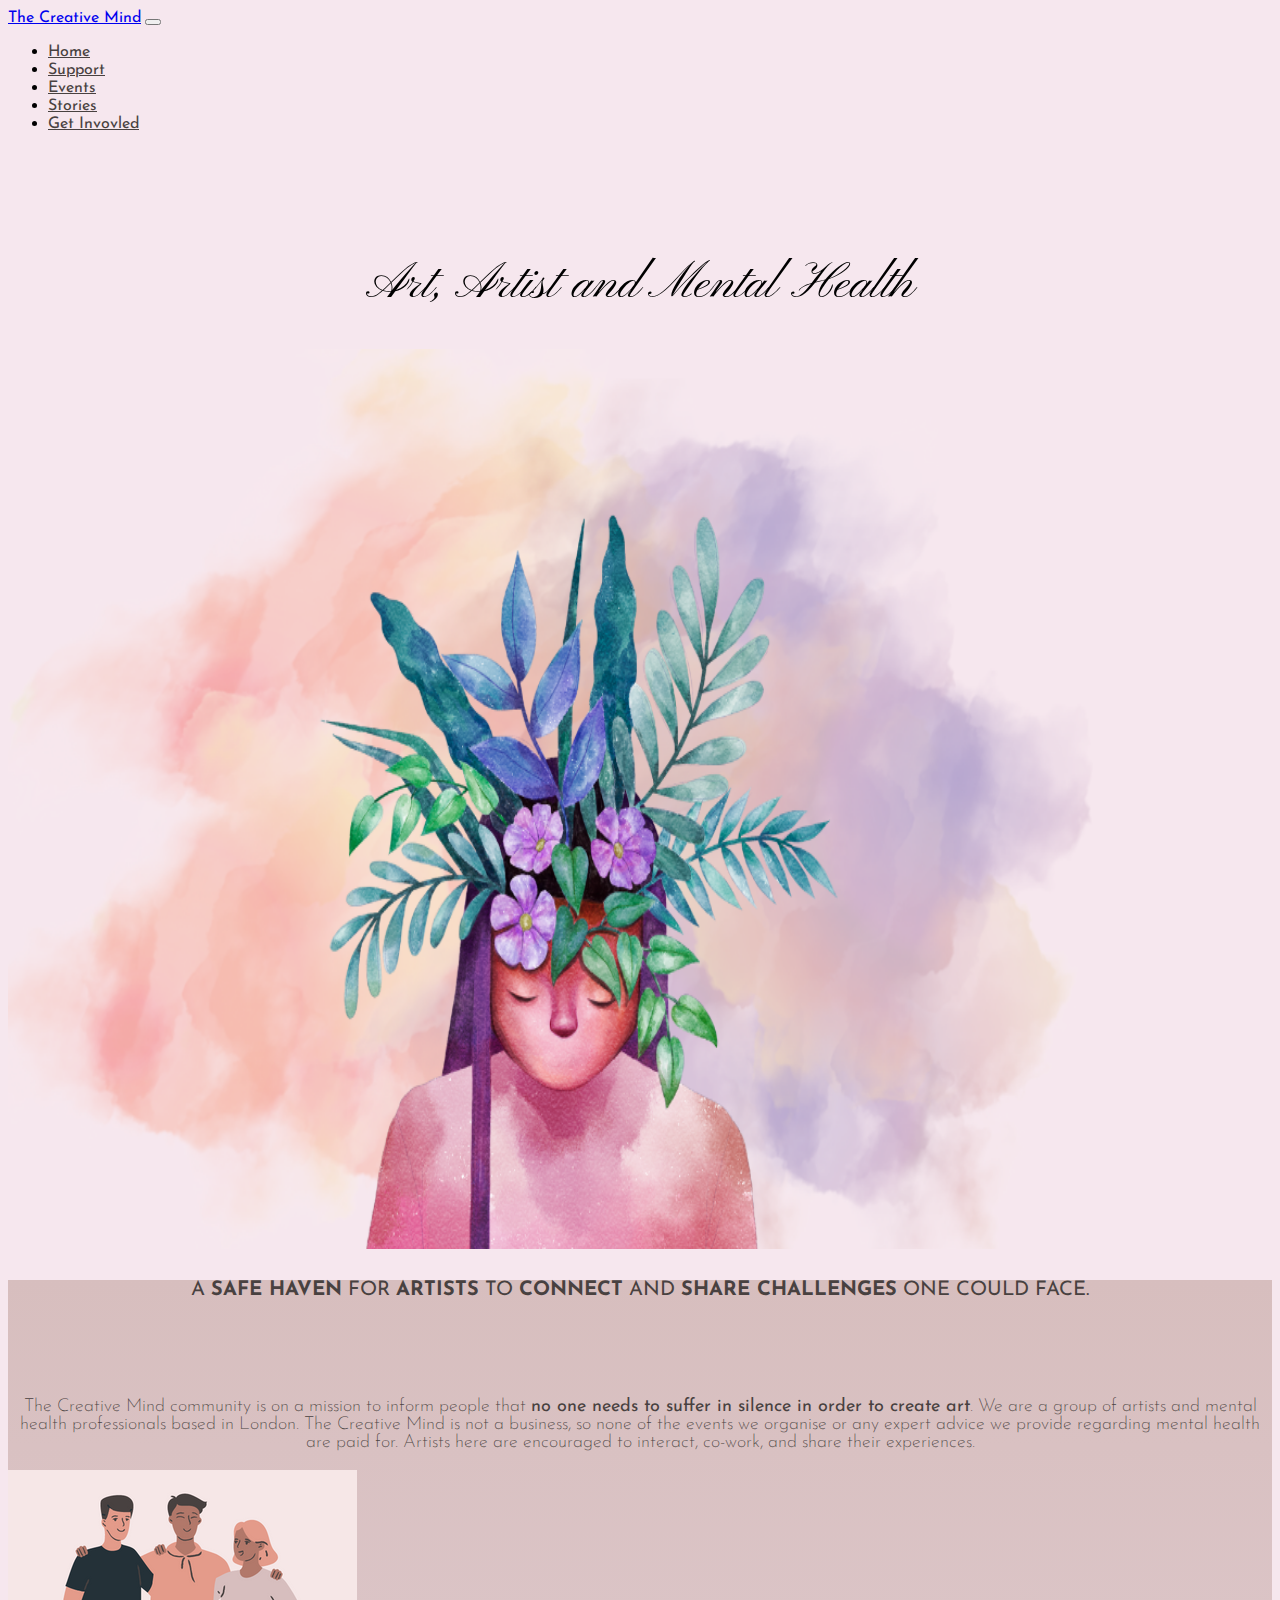
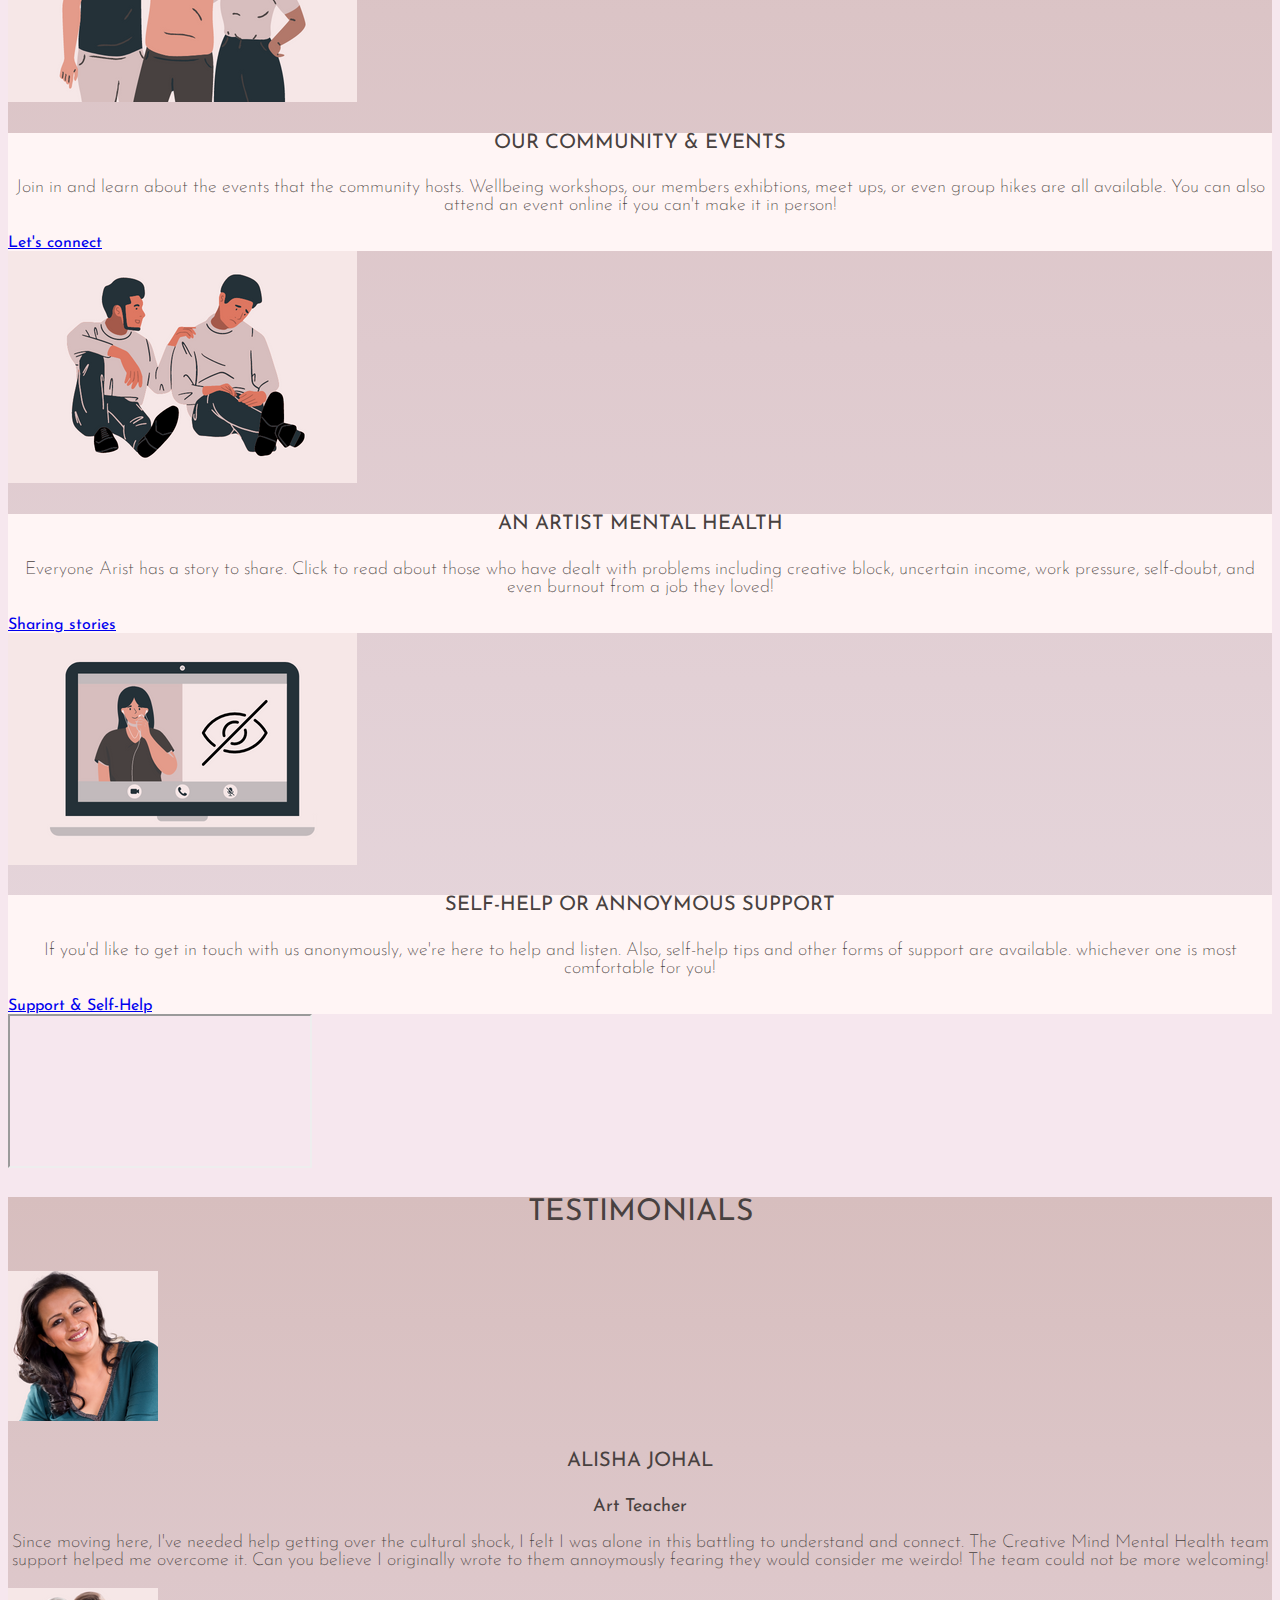
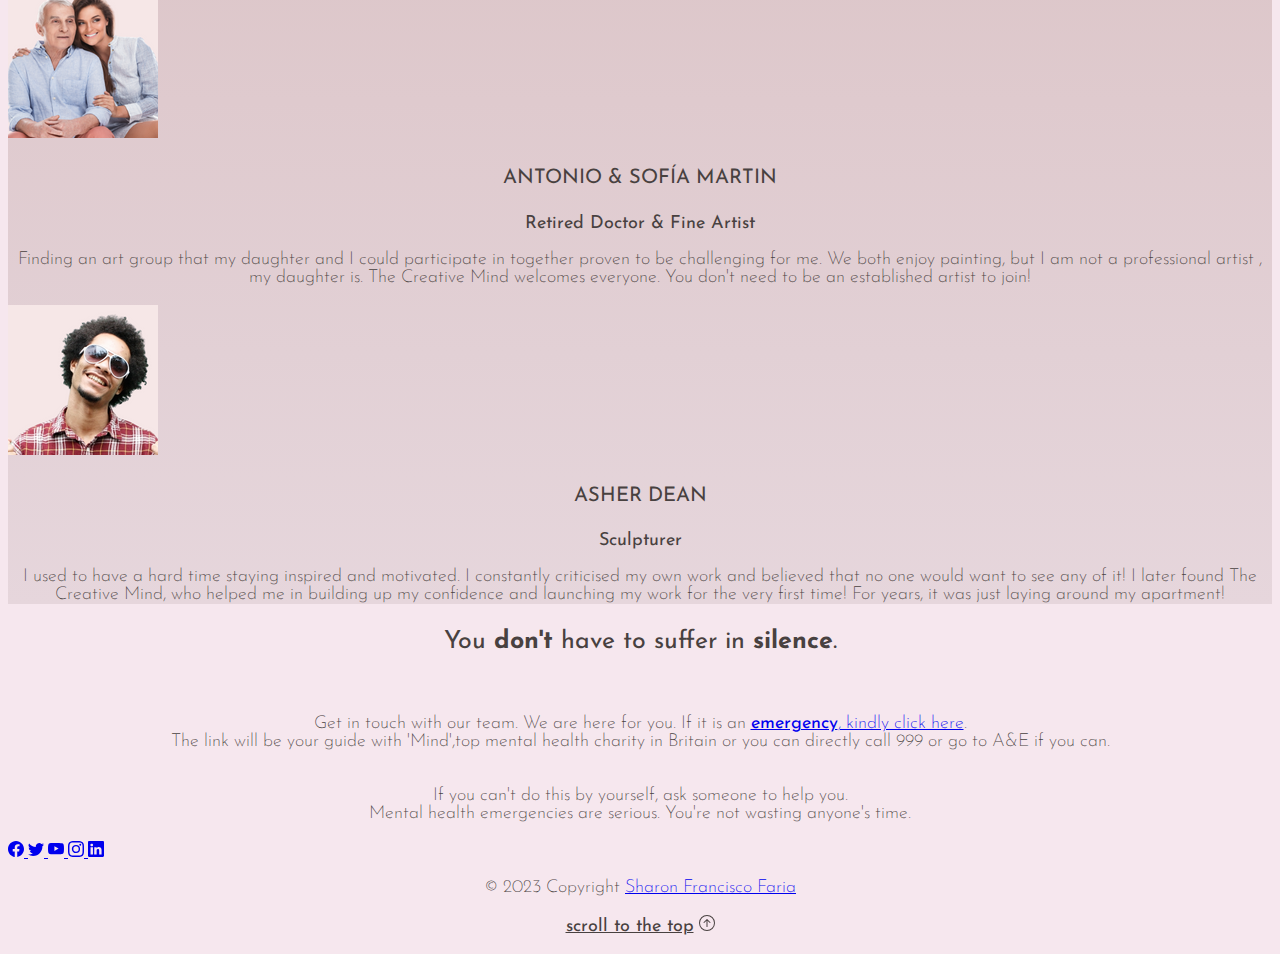
==== commit e411258b: "ensure all external links open in a new tab. events and footers" ====
--- a/index.html
+++ b/index.html
@@ -19,7 +19,7 @@
     <link href="https://cdn.jsdelivr.net/npm/bootstrap@5.2.3/dist/css/bootstrap.min.css" rel="stylesheet"
         integrity="sha384-rbsA2VBKQhggwzxH7pPCaAqO46MgnOM80zW1RWuH61DGLwZJEdK2Kadq2F9CUG65" crossorigin="anonymous">
     <!-- Connecting Style sheet CSS -->
-    <link rel="stylesheet" href="assets/css/style.css">
+    <link rel="stylesheet" href="./assets/css/style.css">
 </head>
 
 <body>
@@ -49,9 +49,6 @@
                         <li class="nav-item">
                             <a class="nav-link" href="getinvovled.html">Get Invovled</a>
                         </li>
-                        <li class="nav-item">
-                            <a class="nav-link" href="404.html">404</a>
-                        </li>
                     </ul>
                 </div>
             </div>
@@ -67,7 +64,7 @@
      <!-- Hero image -->
      <div>
         <div class="text-center">
-        <img src="assets/images/hero-image.png" class="img-fluid mb-0" alt="hero-image" width="1100" height="900">
+        <img src="./assets/images/hero-image.png" class="img-fluid mb-0" alt="hero-image" width="1100" height="900">
         </div>
     </div>
 
@@ -88,7 +85,7 @@
             <div class="row">
                 <div class="col-lg-4">
                     <div class="card">
-                        <img src="assets/images/community.png" class="card-img-top" alt="community" aria-label="community">
+                        <img src="./assets/images/community.png" class="card-img-top" alt="community" aria-label="community">
                         <div class="card-body text-center">
                             <h4 class="card-title">Our community & Events</h4>
                             <p class="card-text">
@@ -104,7 +101,7 @@
 
                 <div class="col-lg-4">
                     <div class="card">
-                        <img src="assets/images/mentalhealth.png" class="card-img-top" alt="mental health" aria-label="mental health">
+                        <img src="./assets/images/mentalhealth.png" class="card-img-top" alt="mental health" aria-label="mental health">
                         <div class="card-body text-center">
                             <h4 class="card-title">An Artist Mental Health</h4>
                             <p class="card-text">
@@ -118,7 +115,7 @@
 
                 <div class="col-lg-4">
                     <div class="card">
-                        <img src="assets/images/anonymous.png" class="card-img-top" alt="anonymous support" aria-label="support">
+                        <img src="./assets/images/anonymous.png" class="card-img-top" alt="anonymous support" aria-label="support">
                         <div class="card-body text-center">
                             <h4 class="card-title">Self-help or Annoymous support</h4>
                             <p class="card-text">
@@ -155,7 +152,7 @@
             <div class="row text-center">
                 <div class="col-md-4 mb-5 mb-md-0">
                     <div class="d-flex justify-content-center mb-4">
-                        <img src="/assets/images/art-teacher.png" class="rounded shadow-1-strong" width="150"
+                        <img src="./assets/images/art-teacher.png" class="rounded shadow-1-strong" width="150"
                             height="150" alt="art-teacher">
                     </div>
                     <h4 class="mb-3">Alisha Johal</h4>
@@ -170,7 +167,7 @@
                 </div>
                 <div class="col-md-4 mb-5 mb-md-0">
                     <div class="d-flex justify-content-center mb-4">
-                        <img src="/assets/images/oil-painter.png" class="rounded shadow-1-strong" width="150"
+                        <img src="./assets/images/oil-painter.png" class="rounded shadow-1-strong" width="150"
                             height="150" alt="oil-painter">
                     </div>
                     <h4 class="mb-3">Antonio & Sofía Martin</h4>
@@ -186,7 +183,7 @@
 
                 <div class="col-md-4 mb-0">
                     <div class="d-flex justify-content-center mb-4">
-                        <img src="/assets/images/sculpturer.png" class="rounded shadow-1-strong" width="150"
+                        <img src="./assets/images/sculpturer.png" class="rounded shadow-1-strong" width="150"
                             height="150" alt="sculpturer">
                     </div>
                     <h4 class="mb-3">Asher Dean</h4>
